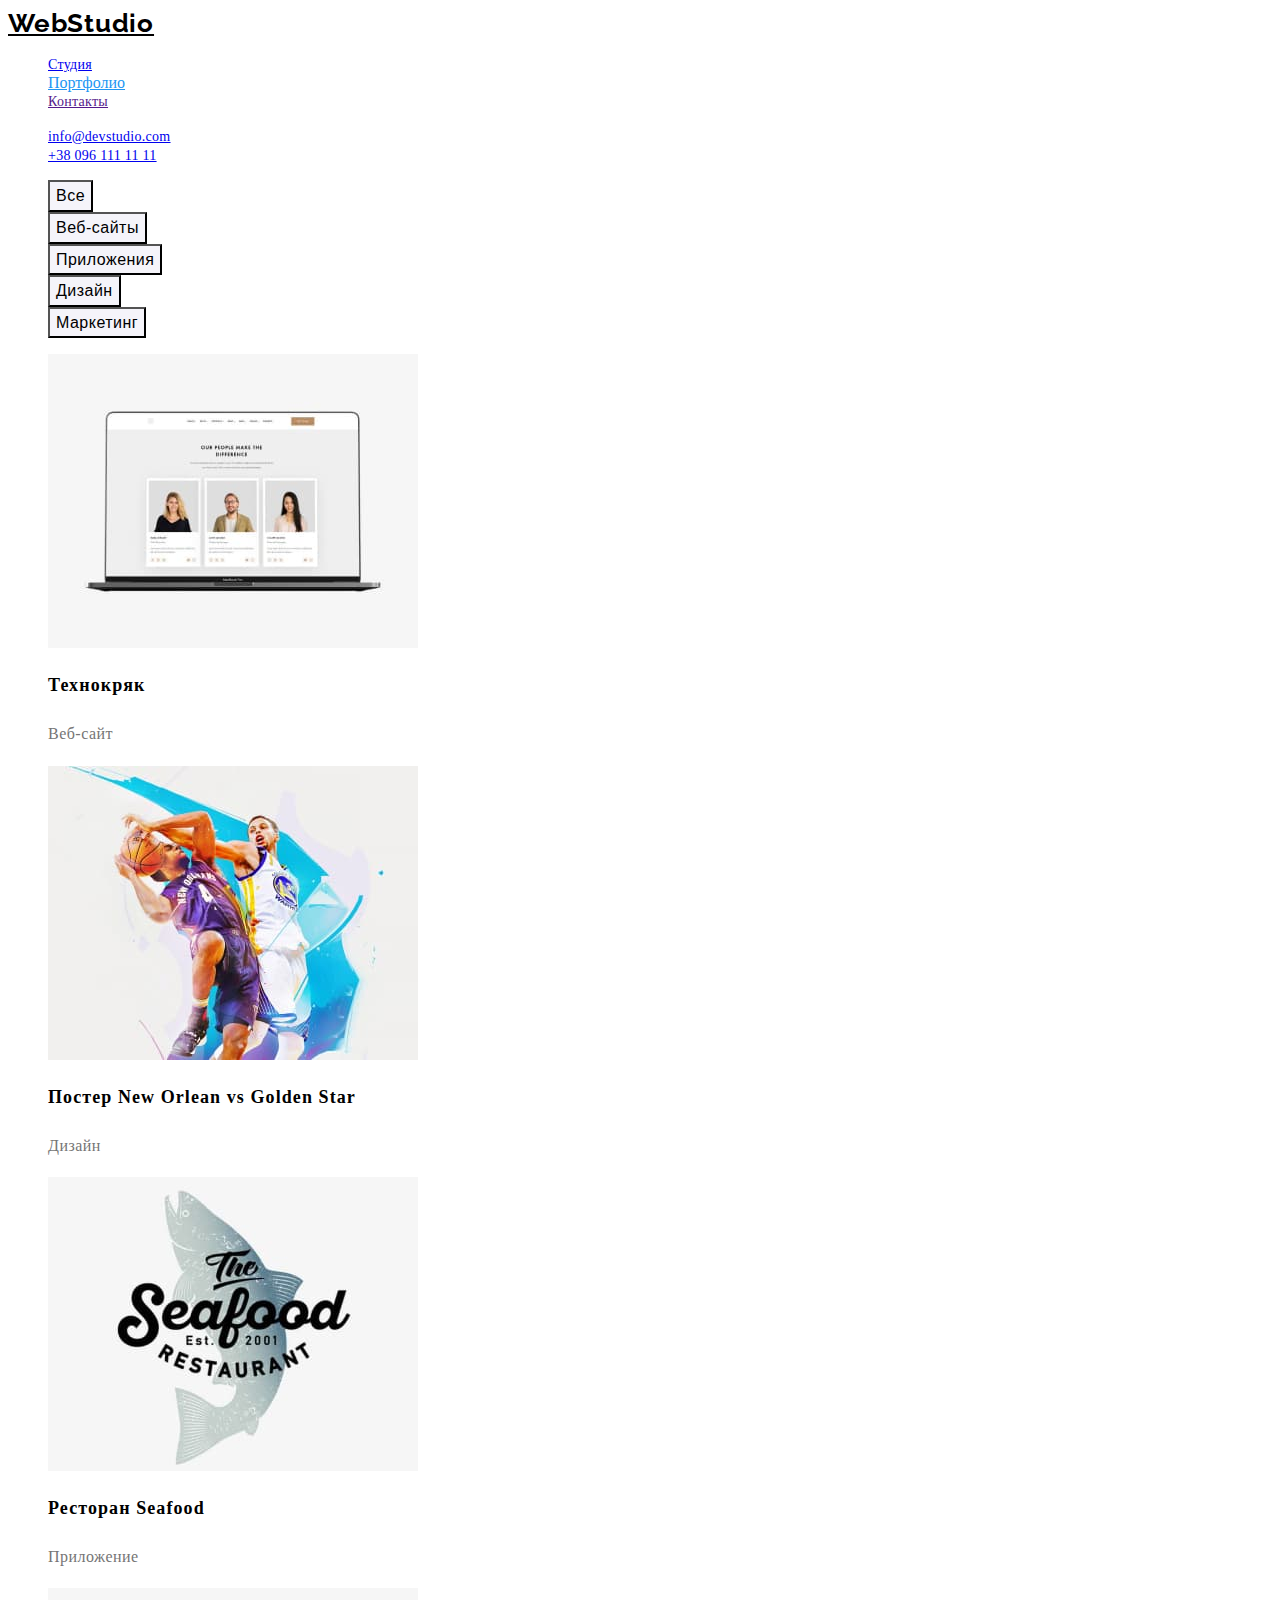
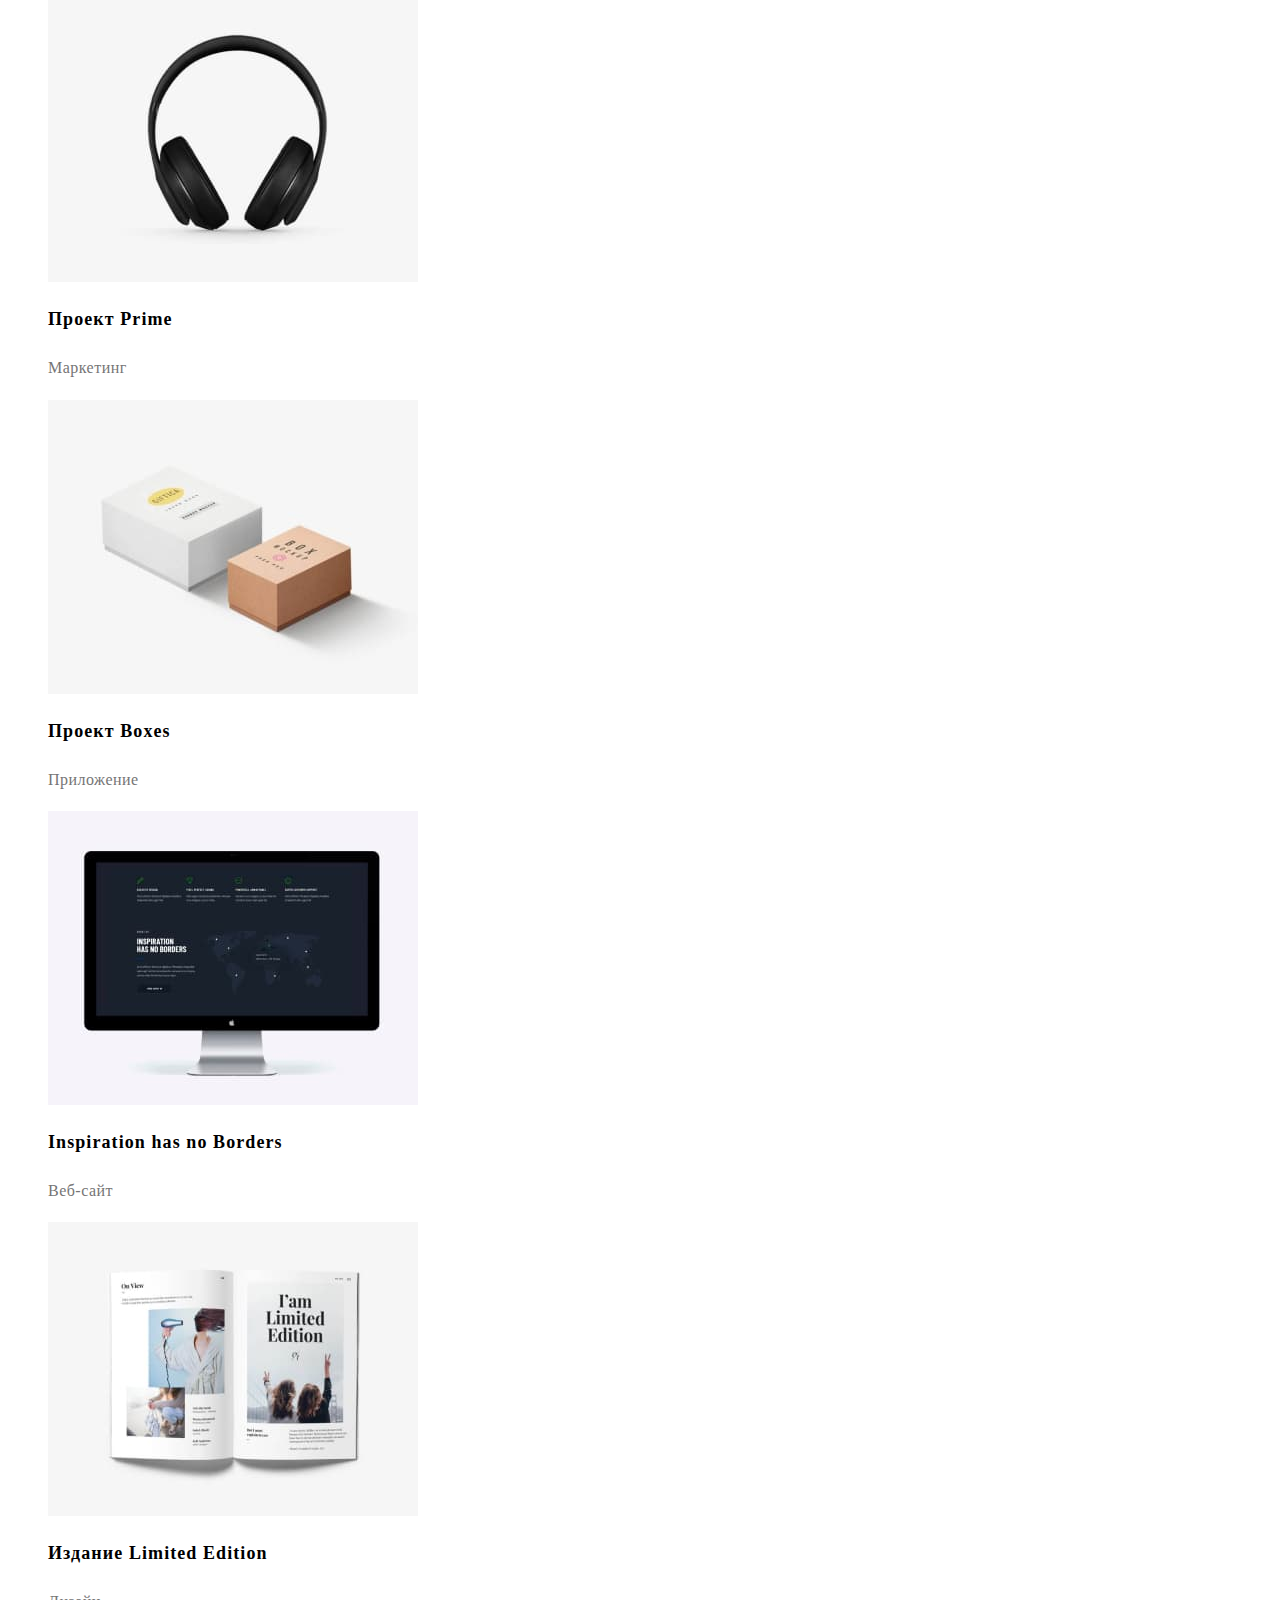
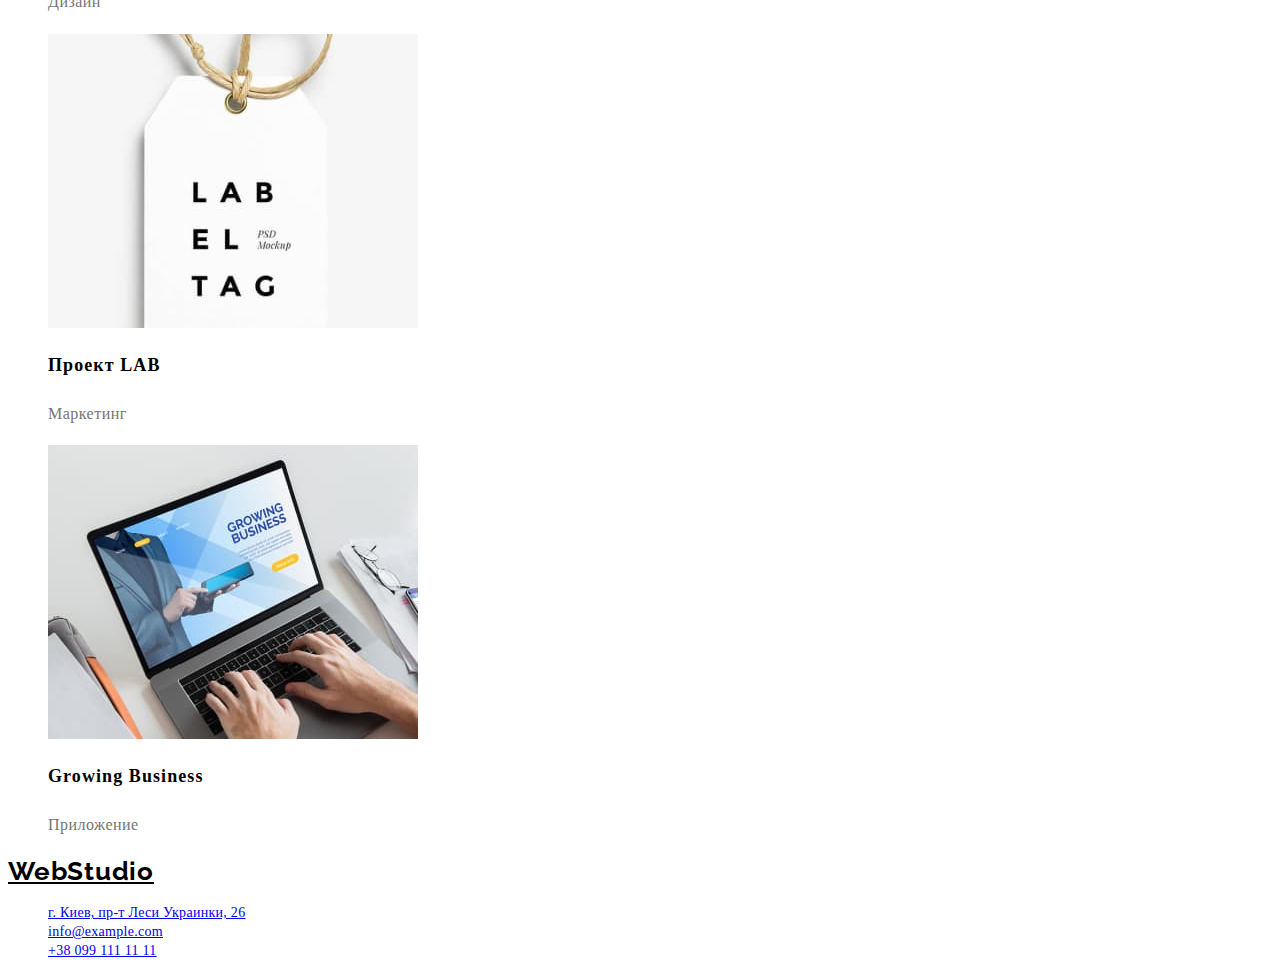
==== portfolio.html @ e6bc7055 "list-style: none" ====
<!DOCTYPE html>
<html lang="ru">
  <head>
    <meta charset="UTF-8" />
    <meta http-equiv="X-UA-Compatible" content="IE=edge" />
    <meta name="viewport" content="width=device-width, initial-scale=1.0" />
    <title>Портфолио</title>
    <link rel="stylesheet" href="./css/style.css" />
    <link rel="preconnect" href="https://fonts.gstatic.com" />
    <link
      href="https://fonts.googleapis.com/css2?family=Raleway:wght@700&family=Roboto:wght@400;500;700;900&display=swap"
      rel="stylesheet"
    />
  </head>

  <body class="body">
    <header>
      <nav>
        <a class="link-logo" href="./index.html">WebStudio</a>
        <ul class="nav list">
          <li>
            <a class="link" href="./index.html">Студия</a>
          </li>
          <li>
            <a class="link-portfolio" href="./portfolio.html">Портфолио</a>
          </li>
          <li>
            <a class="link" href="">Контакты</a>
          </li>
        </ul>
      </nav>
      <ul class="nav-adress list">
        <li>
          <a class="link" lang="en" href="mailto:info@devstudio.com"
            >info@devstudio.com</a
          >
        </li>
        <li>
          <a class="link" href="tel:+380961111111">+38 096 111 11 11</a>
        </li>
      </ul>
    </header>

    <main>
      <!--section portfolio-->
      <section>
        <h1 hidden>Портфолио</h1>
        <ul class="portfolio list">
          <li>
            <button type="button" class="button-portfolio">Все</button>
          </li>
          <li>
            <button type="button" class="button-portfolio">Веб-сайты</button>
          </li>
          <li>
            <button type="button" class="button-portfolio">Приложения</button>
          </li>
          <li>
            <button type="button" class="button-portfolio">Дизайн</button>
          </li>
          <li>
            <button type="button" class="button-portfolio">Маркетинг</button>
          </li>
        </ul>

        <ul class="portfolio-card list">
          <li class="portfolio-card">
            <img
              src="./img/portfolio/img01-laptopscreen.jpg"
              alt="монитор ноутбука"
              width="370"
              height="294"
            />
            <h2 class="card-title">Технокряк</h2>
            <p class="card-txt">Веб-сайт</p>
          </li>

          <li>
            <img
              src="./img/portfolio/img02-basketball.jpg"
              alt="постер с изображением баскетболистов"
              width="370"
              height="294"
            />
            <h2 class="card-title">Постер New Orlean vs Golden Star</h2>
            <p class="card-txt">Дизайн</p>
          </li>

          <li>
            <img
              src="./img/portfolio/img03-seafood.jpg"
              alt="ємблема ресторана морепродуктов"
              width="370"
              height="294"
            />
            <h2 class="card-title">Ресторан Seafood</h2>
            <p class="card-txt">Приложение</p>
          </li>

          <li>
            <img
              src="./img/portfolio/img04-earphone.jpg"
              alt="наушники"
              width="370"
              height="294"
            />
            <h2 class="card-title">Проект Prime</h2>
            <p class="card-txt">Маркетинг</p>
          </li>

          <li>
            <img
              src="./img/portfolio/img05-boxesjpg.jpg"
              alt="две коробочки"
              width="370"
              height="294"
            />
            <h2 class="card-title">Проект Boxes</h2>
            <p class="card-txt">Приложение</p>
          </li>
          <li>
            <img
              src="./img/portfolio/img06-screen.jpg"
              alt="монитор с изображением карты мира"
              width="370"
              height="294"
            />
            <h2 class="card-title">Inspiration has no Borders</h2>
            <p class="card-txt">Веб-сайт</p>
          </li>

          <li>
            <img
              src="./img/portfolio/img07-magazine.jpg"
              alt="разворот журнала"
              width="370"
              height="294"
            />
            <h2 class="card-title">Издание Limited Edition</h2>
            <p class="card-txt">Дизайн</p>
          </li>

          <li>
            <img
              src="./img/portfolio/img08-label.jpg"
              alt="эмблема проекта лаб"
              width="370"
              height="294"
            />
            <h2 class="card-title">Проект LAB</h2>
            <p class="card-txt">Маркетинг</p>
          </li>

          <li>
            <img
              src="./img/portfolio/img09-laptop.jpg"
              alt="набор на клавиатуре ноутбука"
              width="370"
              height="294"
            />
            <h2 class="card-title">Growing Business</h2>
            <p class="card-txt">Приложение</p>
          </li>
        </ul>
      </section>
    </main>

    <footer>
      <!--contact-->
      <a class="link-logo" href="./index.html">WebStudio</a>
      <address>
        <ul class="adress list">
          <li>
            <a
              class="link"
              href="https://goo.gl/maps/89j3s8H6bijFabhE7"
              target="blank"
              rel="noopener noreferer"
              >г. Киев, пр-т Леси Украинки, 26</a
            >
          </li>
          <li>
            <a class="link" href="mailto:info@example.com">info@example.com</a>
          </li>
          <li>
            <a class="link" href="tel:+380991111111">+38 099 111 11 11</a>
          </li>
        </ul>
      </address>
    </footer>
  </body>
</html>
---- css/style.css ----
/* color black */
#000000
 /* color white */
  #ffffff
/* color main txt */
#212121
/* color secondary txt */
#757575
/* color accent */
 #2196f3
/* background butoon */
#f5f4fa

/* footer mail, tel */
rgba(255, 255, 255, 0.6)

.body {
  font-family: "Roboto";
  color: #212121;
  background-color: #000000;
}
.list {
  list-style: none;
}
.link-logo {
  font-family: Raleway;
  color: #000000;
  font-family: Raleway;
  font-size: 26px;
  font-style: normal;
  font-weight: 700;
  line-height: 1.2;
  letter-spacing: 0.03em;
  text-align: left;
}
.link {
  font-size: 14px;
  font-style: normal;
  font-weight: 500;
  line-height: 1.2;
  letter-spacing: 0.02em;
  text-align: left;
}
.link-studio,
.link-portfolio,
.link:hover,
.link:focus {
  color: #2196f3;
}
.button-portfolio {
  font-size: 16px;
  font-style: normal;
  font-weight: 500;
  line-height: 1.6;
  letter-spacing: 0.03em;
  text-align: center;
  background-color: #f5f4fa;
}
.button-portfolio-active {
  font-size: 16px;
  font-style: normal;
  font-weight: 500;
  line-height: 1.6;
  letter-spacing: 0.03em;
  text-align: center;
  columns: #ffffff;
  background-color: #2196f3;
}

.card-title {
  font-size: 18px;
  font-style: normal;
  font-weight: 700;
  line-height: 2;
  letter-spacing: 0.06em;
  text-align: left;
}
.card-txt {
  font-size: 16px;
  font-style: normal;
  font-weight: 400;
  line-height: 1.9;
  letter-spacing: 0.03em;
  text-align: left;
  color: #757575;
}
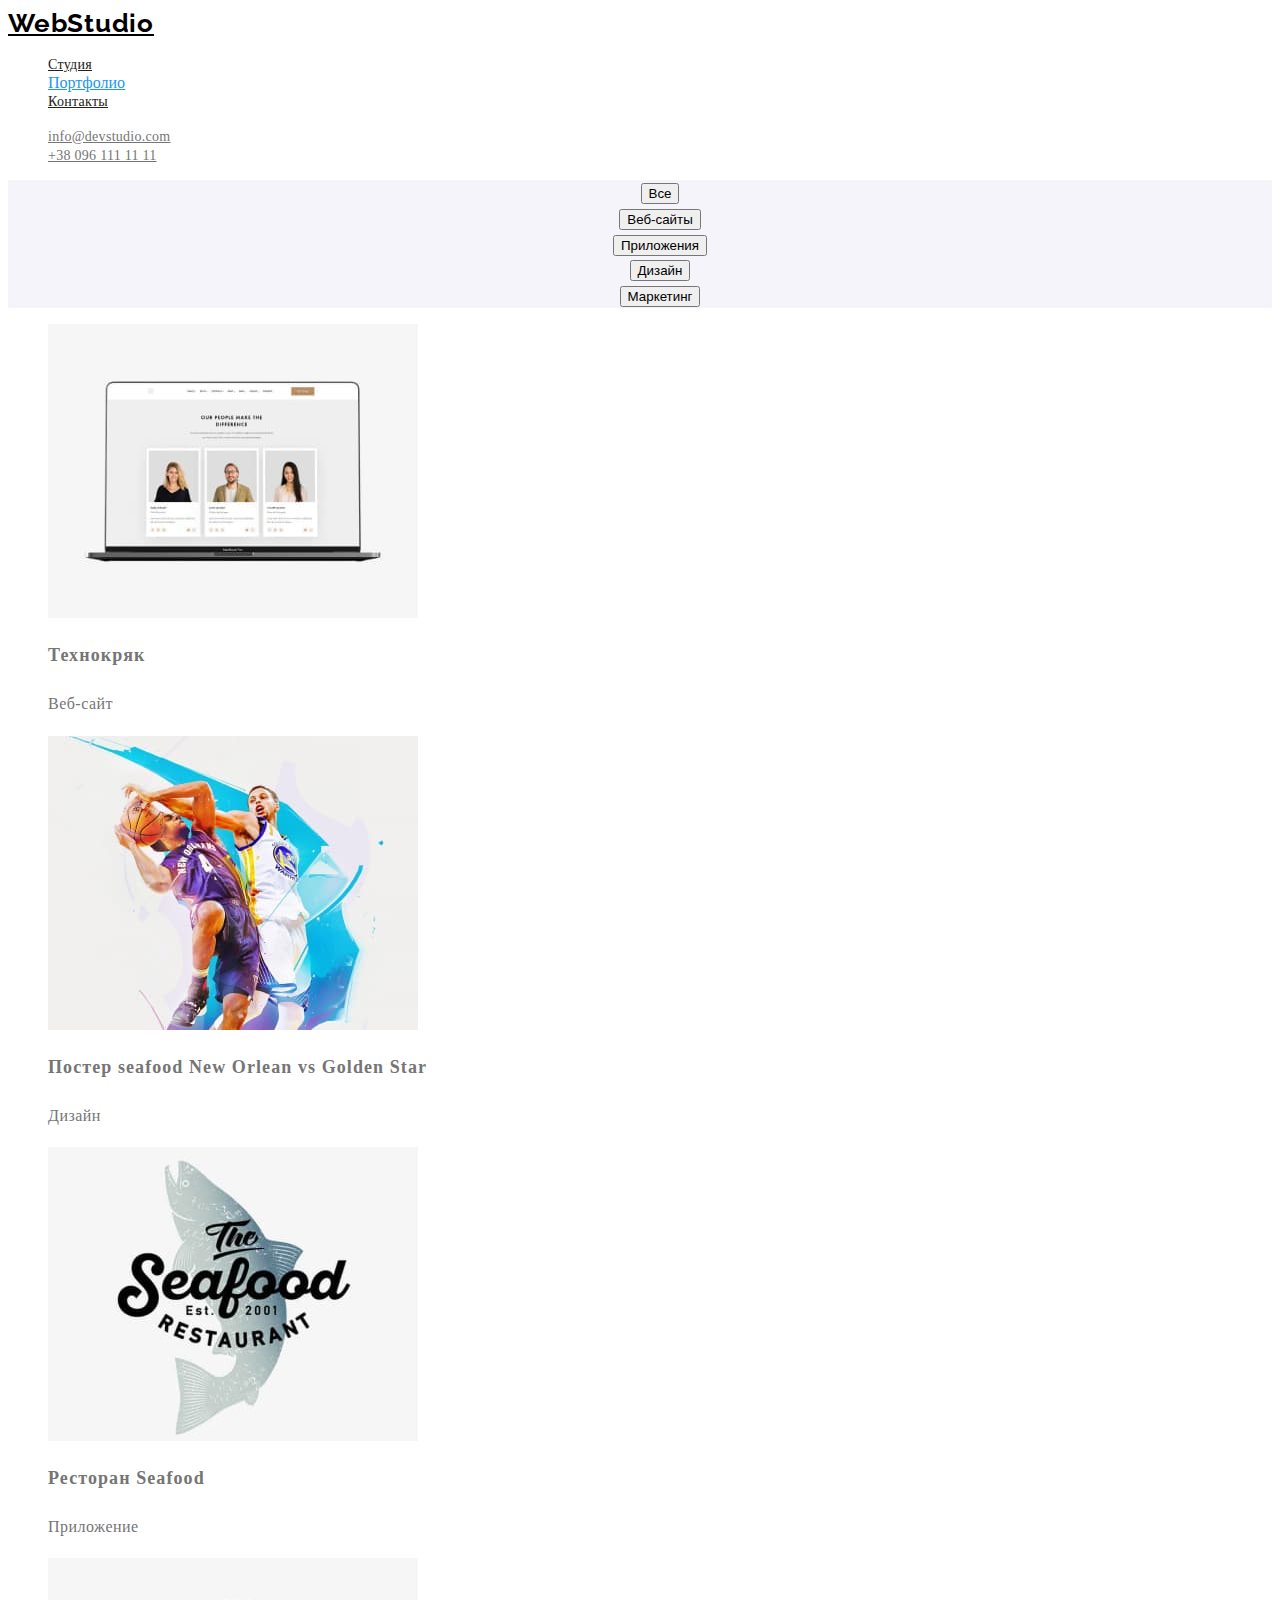
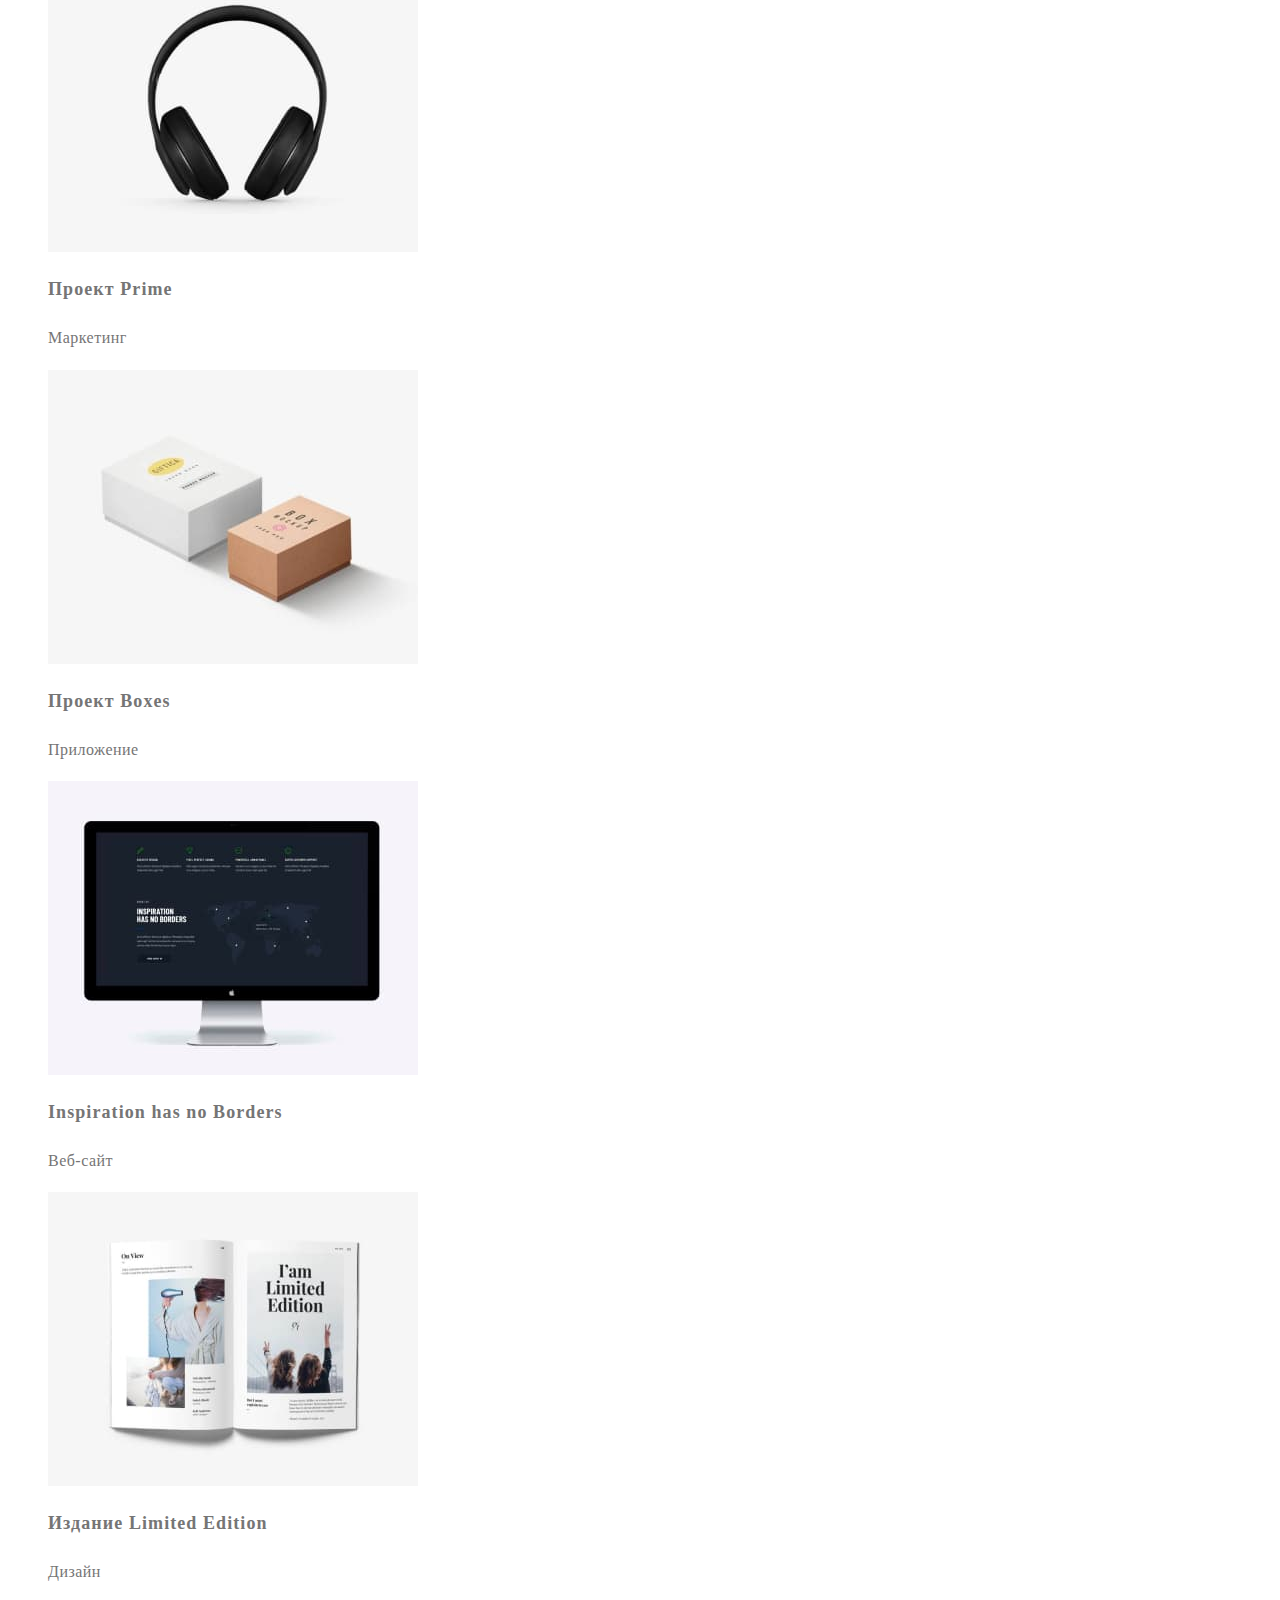
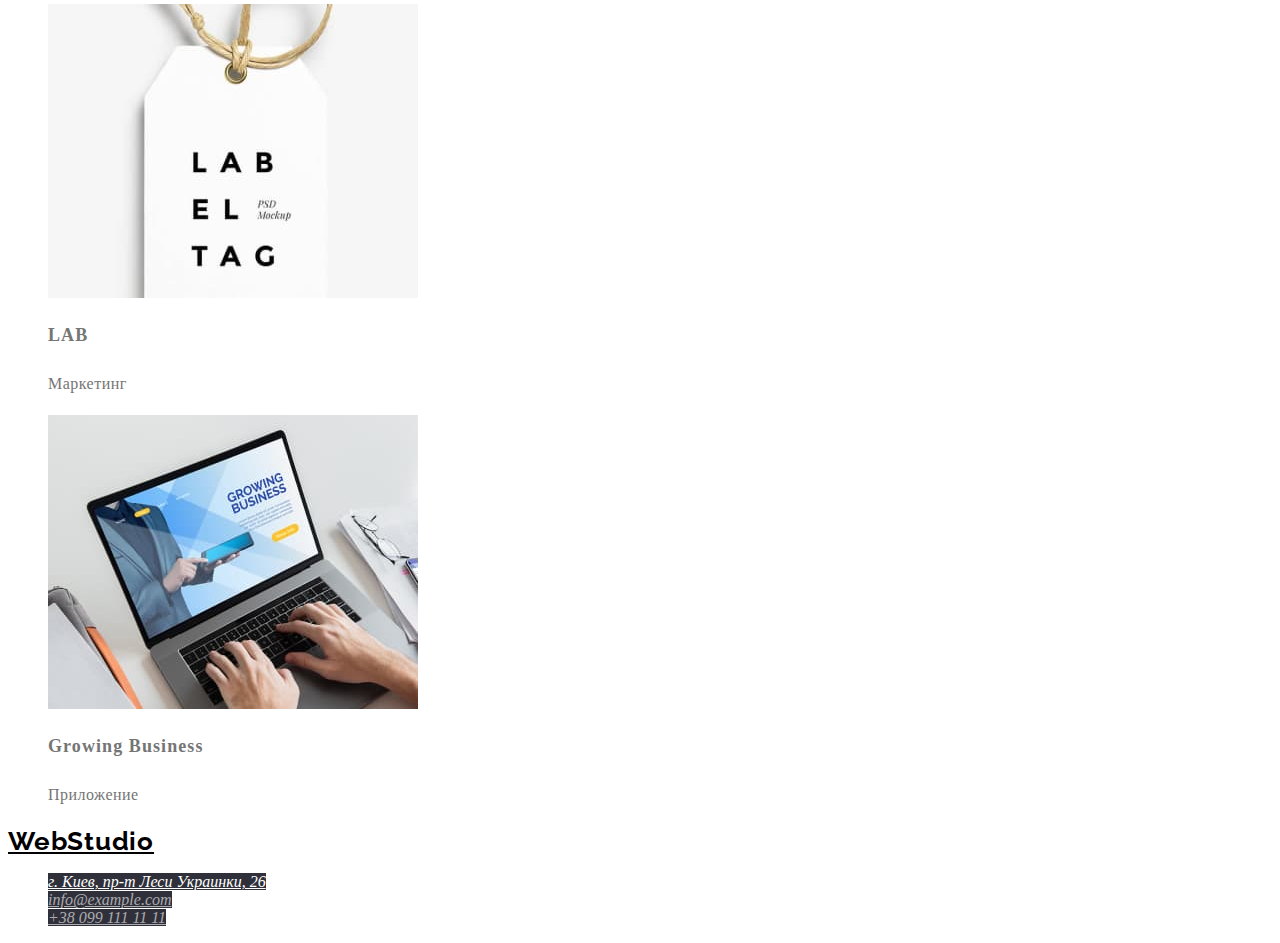
==== commit f3d1d8be: "var-color" ====
--- a/portfolio.html
+++ b/portfolio.html
@@ -17,7 +17,7 @@
     <header>
       <nav>
         <a class="link-logo" href="./index.html">WebStudio</a>
-        <ul class="nav list">
+        <ul class="nav">
           <li>
             <a class="link" href="./index.html">Студия</a>
           </li>
@@ -29,7 +29,7 @@
           </li>
         </ul>
       </nav>
-      <ul class="nav-adress list">
+      <ul class="nav-adress">
         <li>
           <a class="link" lang="en" href="mailto:info@devstudio.com"
             >info@devstudio.com</a
@@ -45,21 +45,21 @@
       <!--section portfolio-->
       <section>
         <h1 hidden>Портфолио</h1>
-        <ul class="portfolio list">
+        <ul class="portfolio-button">
           <li>
-            <button type="button" class="button-portfolio">Все</button>
+            <button type="button">Все</button>
           </li>
           <li>
-            <button type="button" class="button-portfolio">Веб-сайты</button>
+            <button type="button">Веб-сайты</button>
           </li>
           <li>
-            <button type="button" class="button-portfolio">Приложения</button>
+            <button type="button">Приложения</button>
           </li>
           <li>
-            <button type="button" class="button-portfolio">Дизайн</button>
+            <button type="button">Дизайн</button>
           </li>
           <li>
-            <button type="button" class="button-portfolio">Маркетинг</button>
+            <button type="button">Маркетинг</button>
           </li>
         </ul>
 
@@ -82,7 +82,9 @@
               width="370"
               height="294"
             />
-            <h2 class="card-title">Постер New Orlean vs Golden Star</h2>
+            <h2 class="card-title">
+              Постер <span lang="en"> seafood New Orlean vs Golden Star</span>
+            </h2>
             <p class="card-txt">Дизайн</p>
           </li>
 
@@ -93,7 +95,7 @@
               width="370"
               height="294"
             />
-            <h2 class="card-title">Ресторан Seafood</h2>
+            <h2 class="card-title">Ресторан <span lang="en">Seafood</span></h2>
             <p class="card-txt">Приложение</p>
           </li>
 
@@ -104,7 +106,7 @@
               width="370"
               height="294"
             />
-            <h2 class="card-title">Проект Prime</h2>
+            <h2 class="card-title">Проект <span lang="en">Prime</span></h2>
             <p class="card-txt">Маркетинг</p>
           </li>
 
@@ -115,7 +117,7 @@
               width="370"
               height="294"
             />
-            <h2 class="card-title">Проект Boxes</h2>
+            <h2 class="card-title">Проект <span lang="en">Boxes</span></h2>
             <p class="card-txt">Приложение</p>
           </li>
           <li>
@@ -125,7 +127,9 @@
               width="370"
               height="294"
             />
-            <h2 class="card-title">Inspiration has no Borders</h2>
+            <h2 class="card-title">
+              <span lang="en">Inspiration has no Borders</span>
+            </h2>
             <p class="card-txt">Веб-сайт</p>
           </li>
 
@@ -136,7 +140,9 @@
               width="370"
               height="294"
             />
-            <h2 class="card-title">Издание Limited Edition</h2>
+            <h2 class="card-title">
+              Издание <span lang="en">Limited Edition</span>
+            </h2>
             <p class="card-txt">Дизайн</p>
           </li>
 
@@ -147,7 +153,7 @@
               width="370"
               height="294"
             />
-            <h2 class="card-title">Проект LAB</h2>
+            <h2 class="card-title"><span lang="en">LAB</span></h2>
             <p class="card-txt">Маркетинг</p>
           </li>
 
@@ -158,7 +164,7 @@
               width="370"
               height="294"
             />
-            <h2 class="card-title">Growing Business</h2>
+            <h2 class="card-title"><span lang="en">Growing Business</span></h2>
             <p class="card-txt">Приложение</p>
           </li>
         </ul>
@@ -169,21 +175,16 @@
       <!--contact-->
       <a class="link-logo" href="./index.html">WebStudio</a>
       <address>
-        <ul class="adress list">
+        <ul class="adress">
           <li>
-            <a
-              class="link"
-              href="https://goo.gl/maps/89j3s8H6bijFabhE7"
-              target="blank"
-              rel="noopener noreferer"
-              >г. Киев, пр-т Леси Украинки, 26</a
-            >
+            <a class="map" href="https://goo.gl/maps/kWYsMnAb214LJ1XZ8" target="blank" rel="noopener noreferer">г. Киев,
+              пр-т Леси Украинки, 26</a>
           </li>
           <li>
-            <a class="link" href="mailto:info@example.com">info@example.com</a>
+            <a class="contact" href="mailto:info@example.com">info@example.com</a>
           </li>
           <li>
-            <a class="link" href="tel:+380991111111">+38 099 111 11 11</a>
+            <a class="contact" href="tel:+380991111111">+38 099 111 11 11</a>
           </li>
         </ul>
       </address>
--- a/css/style.css
+++ b/css/style.css
@@ -1,25 +1,21 @@
-/* color black */
-#000000
- /* color white */
-  #ffffff
-/* color main txt */
-#212121
-/* color secondary txt */
-#757575
-/* color accent */
- #2196f3
-/* background butoon */
-#f5f4fa
-
-/* footer mail, tel */
-rgba(255, 255, 255, 0.6)
+:root {
+  --main-font: "Roboto", sans-serif;
+  --secondary-font: "Raleway", sans-serif;
+  --color-title: #212121;
+  --color-txt: #757575;
+  --color-accent: #2196f3;
+  --color-black: #000000;
+  --background-hero-footer: #2f303a;
+  --background-butoon: #f5f4fa;
+}
 
 .body {
-  font-family: "Roboto";
-  color: #212121;
-  background-color: #000000;
+  font-family: ;
+  color: #757575;
 }
-.list {
+
+/* nav */
+ul {
   list-style: none;
 }
 .link-logo {
@@ -40,6 +36,13 @@
   line-height: 1.2;
   letter-spacing: 0.02em;
   text-align: left;
+  color: tomato;
+}
+.nav .link {
+  color: #212121;
+}
+.nav-adress .link {
+  color: #757575;
 }
 .link-studio,
 .link-portfolio,
@@ -47,7 +50,32 @@
 .link:focus {
   color: #2196f3;
 }
-.button-portfolio {
+/* hero */
+.hero {
+  background: #2f303a;
+  text-align: center;
+}
+.hero-title {
+  font-size: 44px;
+  font-style: normal;
+  font-weight: 900;
+  line-height: 1.4;
+  letter-spacing: 0.06em;
+  text-transform: uppercase;
+  color: #ffffff;
+}
+.hero-button {
+  font-size: 16px;
+  font-style: normal;
+  font-weight: 700;
+  line-height: 1.9;
+  letter-spacing: 0.06em;
+  color: #ffffff;
+  background: #2196f3;
+}
+
+/* portfolio */
+.portfolio-button {
   font-size: 16px;
   font-style: normal;
   font-weight: 500;
@@ -56,7 +84,7 @@
   text-align: center;
   background-color: #f5f4fa;
 }
-.button-portfolio-active {
+.portfolio-button-active {
   font-size: 16px;
   font-style: normal;
   font-weight: 500;
@@ -84,3 +112,19 @@
   text-align: left;
   color: #757575;
 }
+/* footer */
+
+/* map*/
+.map {
+  color: #ffffff;
+  background: #2f303a;
+}
+/* footer mail, tel */
+.contact {
+  color: rgba(255, 255, 255, 0.6);
+  background: #2f303a;
+}
+.contact:hover,
+.contact:focus {
+  color: #ffffff;
+}
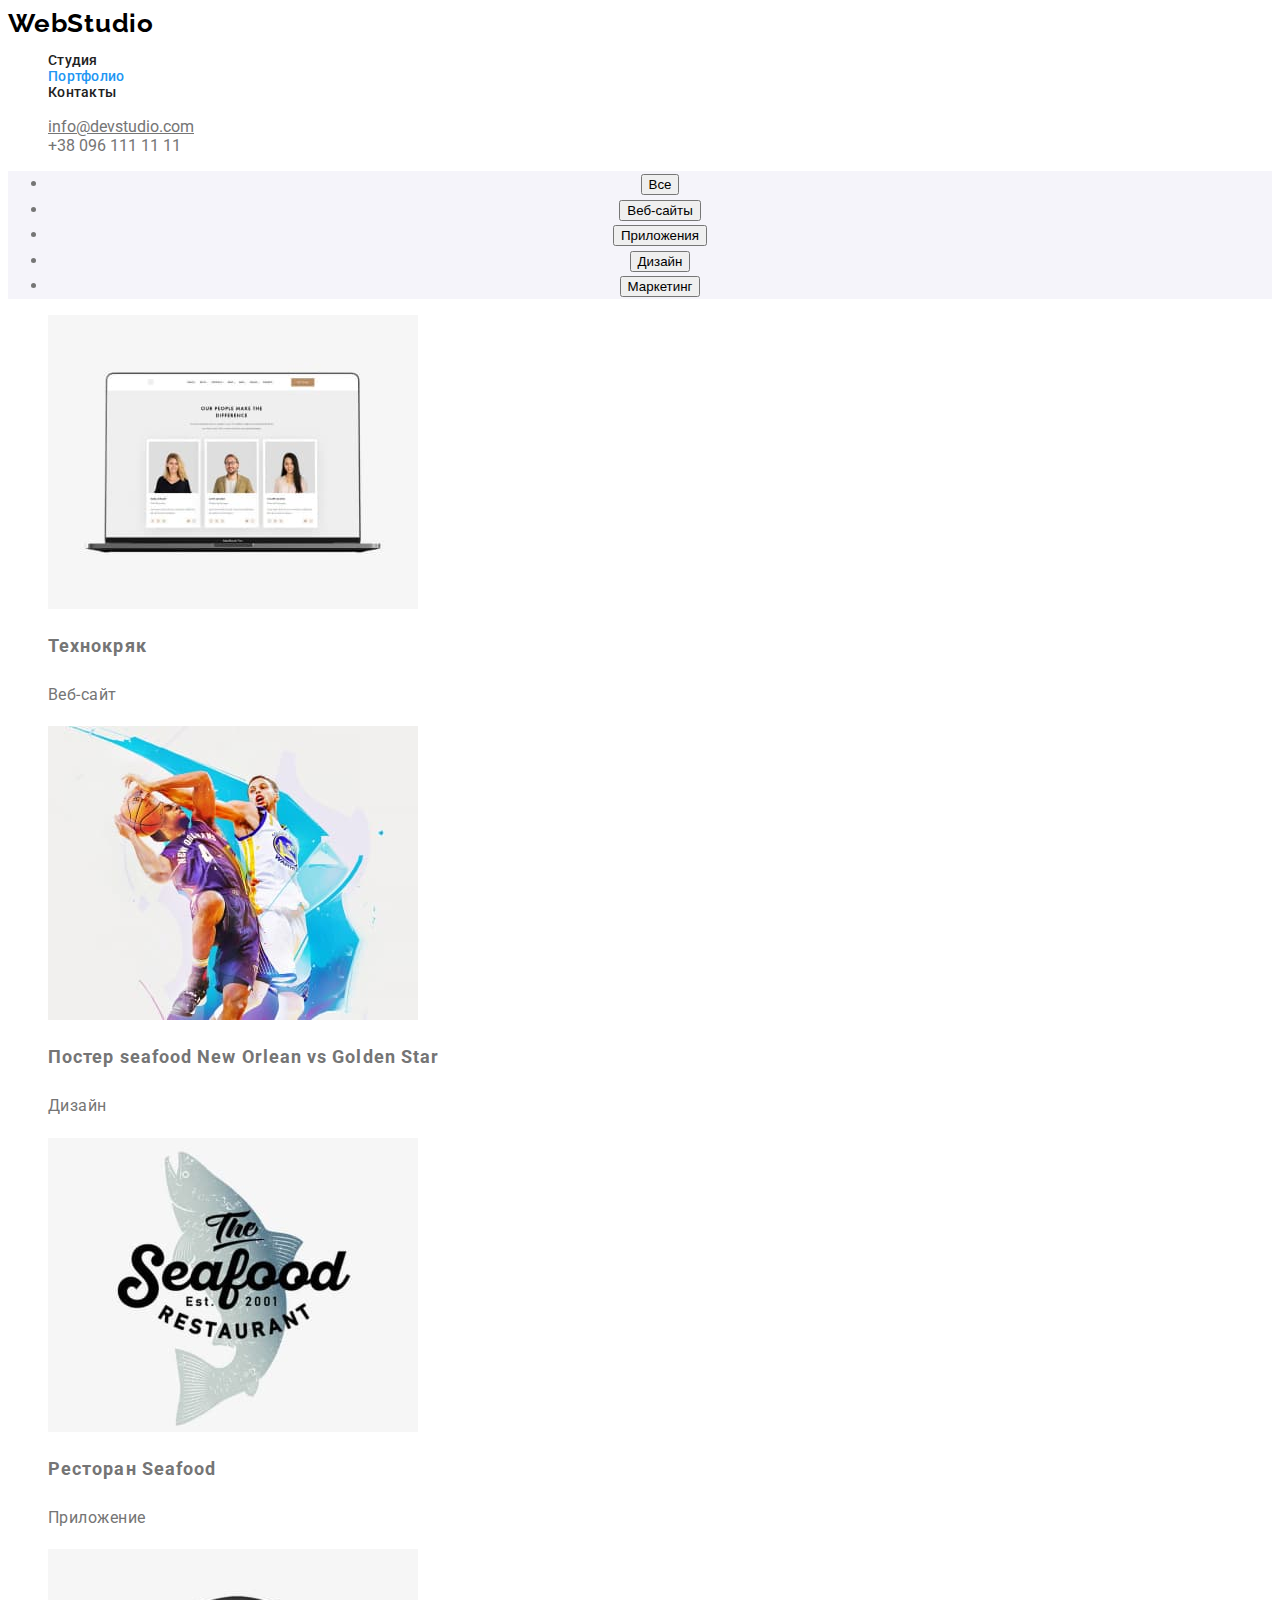
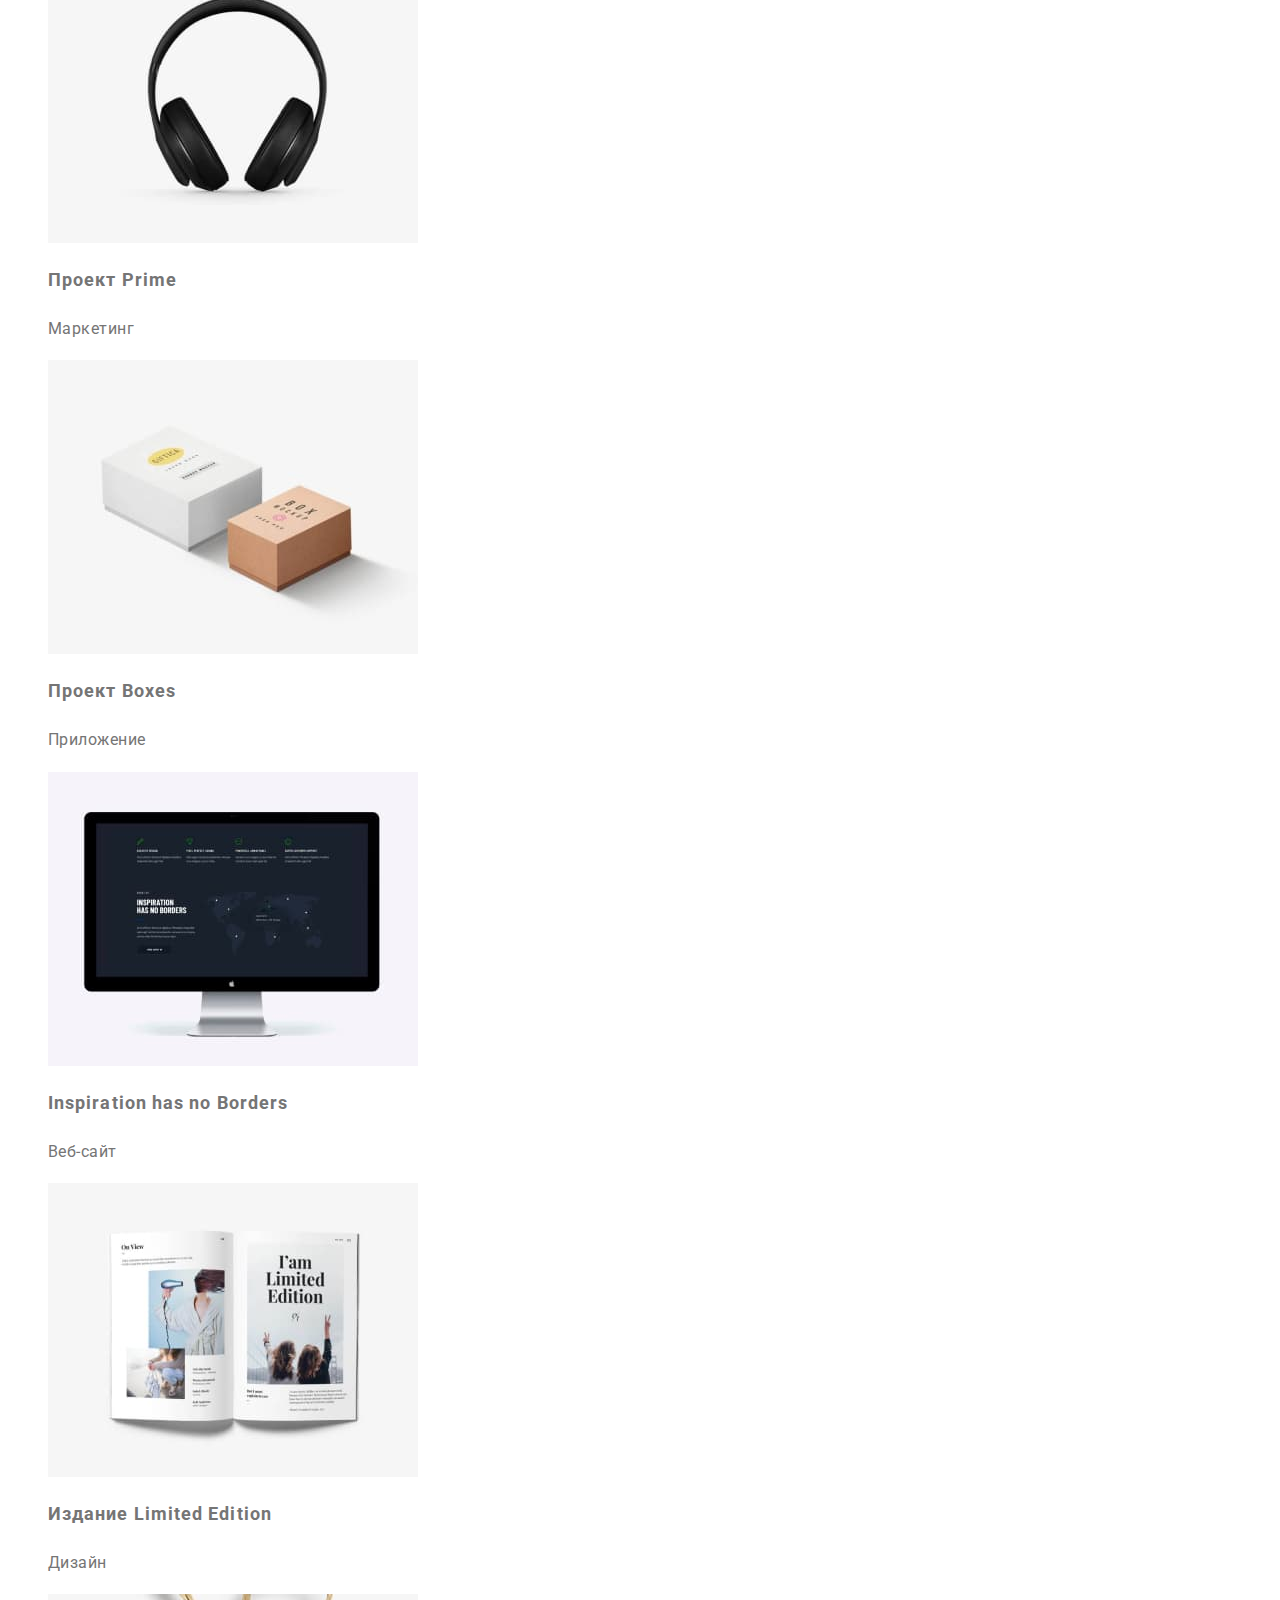
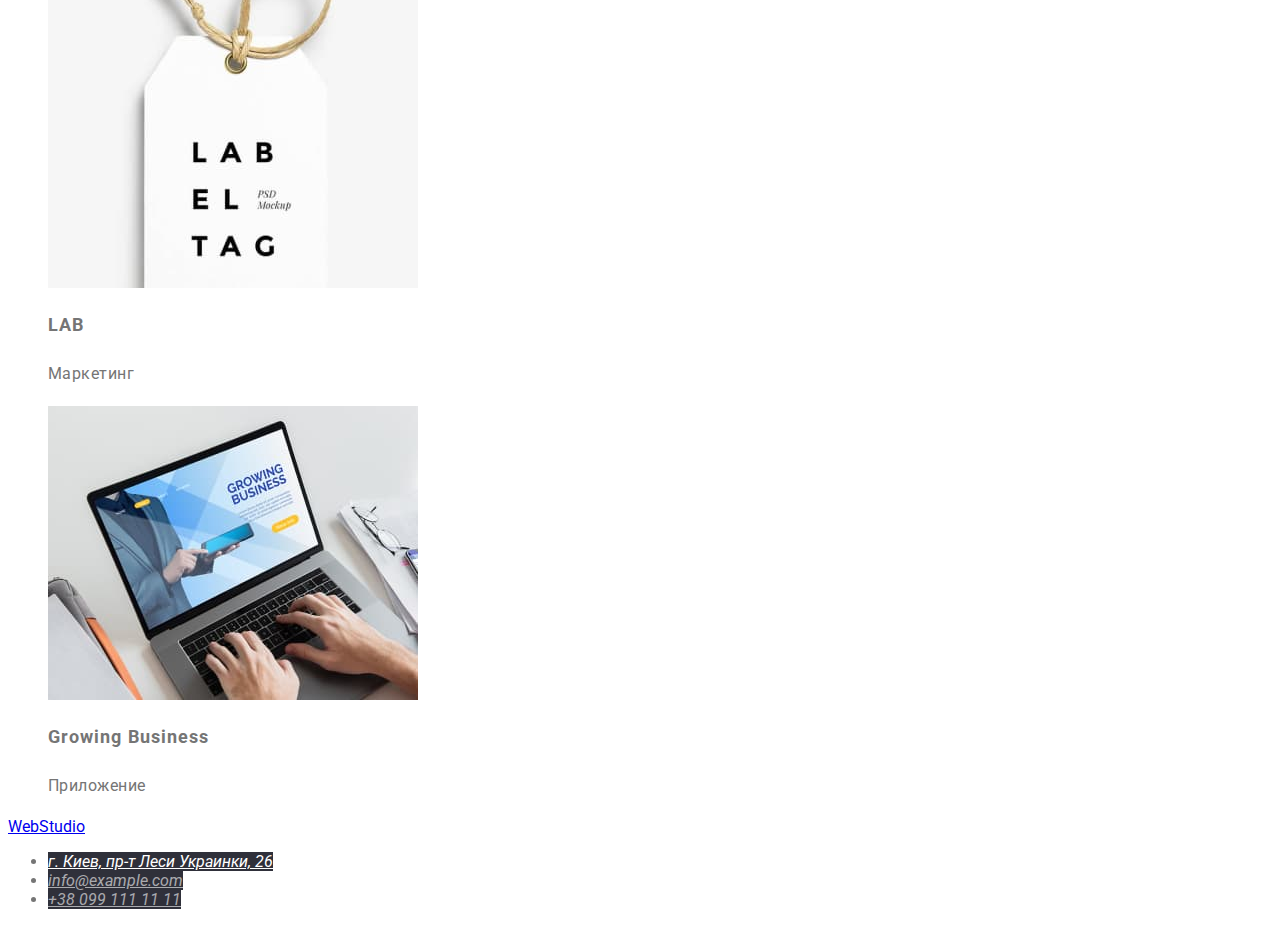
==== commit 3acd8b9a: "var color & header" ====
--- a/portfolio.html
+++ b/portfolio.html
@@ -14,29 +14,33 @@
   </head>
 
   <body class="body">
-    <header>
-      <nav>
-        <a class="link-logo" href="./index.html">WebStudio</a>
-        <ul class="nav">
-          <li>
-            <a class="link" href="./index.html">Студия</a>
-          </li>
-          <li>
-            <a class="link-portfolio" href="./portfolio.html">Портфолио</a>
-          </li>
-          <li>
-            <a class="link" href="">Контакты</a>
+    <header class="header">
+      <nav class="nav">
+        <a class="logo link" href="./index.html">WebStudio</a>
+        <ul class="menu list">
+          <li>
+            <a class="menu-list link" href="./index.html">Студия</a>
+          </li>
+          <li>
+            <a class="menu-list-portfolio link" href="./portfolio.html"
+              >Портфолио</a
+            >
+          </li>
+          <li>
+            <a class="menu-list link" href="">Контакты</a>
           </li>
         </ul>
       </nav>
-      <ul class="nav-adress">
+      <ul class="nav-adress list">
         <li>
-          <a class="link" lang="en" href="mailto:info@devstudio.com"
+          <a class="menu-contact" lang="en" href="mailto:info@devstudio.com"
             >info@devstudio.com</a
           >
         </li>
         <li>
-          <a class="link" href="tel:+380961111111">+38 096 111 11 11</a>
+          <a class="menu-contact link" href="tel:+380961111111"
+            >+38 096 111 11 11</a
+          >
         </li>
       </ul>
     </header>
@@ -177,11 +181,18 @@
       <address>
         <ul class="adress">
           <li>
-            <a class="map" href="https://goo.gl/maps/kWYsMnAb214LJ1XZ8" target="blank" rel="noopener noreferer">г. Киев,
-              пр-т Леси Украинки, 26</a>
-          </li>
-          <li>
-            <a class="contact" href="mailto:info@example.com">info@example.com</a>
+            <a
+              class="map"
+              href="https://goo.gl/maps/kWYsMnAb214LJ1XZ8"
+              target="blank"
+              rel="noopener noreferer"
+              >г. Киев, пр-т Леси Украинки, 26</a
+            >
+          </li>
+          <li>
+            <a class="contact" href="mailto:info@example.com"
+              >info@example.com</a
+            >
           </li>
           <li>
             <a class="contact" href="tel:+380991111111">+38 099 111 11 11</a>
--- a/css/style.css
+++ b/css/style.css
@@ -4,23 +4,30 @@
   --color-title: #212121;
   --color-txt: #757575;
   --color-accent: #2196f3;
+  --color-menu: #212121;
+  --color-menu-contakt: #757575;
   --color-black: #000000;
   --background-hero-footer: #2f303a;
-  --background-butoon: #f5f4fa;
+  --bgr-butoonportfolio: #f5f4fa;
+  --stroke-card-portfolio: #EEEEEE;
 }
 
-.body {
-  font-family: ;
-  color: #757575;
+body {
+  font-family: var(--main-font);
+  font-style: normal;
+  color: var(--color-txt);
+  
 }
 
-/* nav */
-ul {
+.list {
   list-style: none;
 }
-.link-logo {
-  font-family: Raleway;
-  color: #000000;
+.link {
+  text-decoration: none;
+}
+
+/* ==== navigation ==== */
+.logo {
   font-family: Raleway;
   font-size: 26px;
   font-style: normal;
@@ -28,36 +35,37 @@
   line-height: 1.2;
   letter-spacing: 0.03em;
   text-align: left;
+  color: #000000;
 }
-.link {
-  font-size: 14px;
-  font-style: normal;
-  font-weight: 500;
-  line-height: 1.2;
-  letter-spacing: 0.02em;
-  text-align: left;
-  color: tomato;
+.nav {
+   font-size: 14px;
+   font-weight: 500;
+   line-height: 1.14;
+   letter-spacing: 0.02em;
+   text-align: left;
 }
-.nav .link {
-  color: #212121;
+.menu-list {
+  color: var(--color-menu);
 }
-.nav-adress .link {
-  color: #757575;
+.menu-contact {
+  color: var(--color-menu-contakt)
 }
-.link-studio,
-.link-portfolio,
-.link:hover,
-.link:focus {
-  color: #2196f3;
+
+.menu-list-studio,
+.menu-list-portfolio,
+.menu-list:hover,
+.menu-list:focus,
+.menu-contact:hover,
+.menu-contact:focus {
+  color:var(--color-accent);
 }
-/* hero */
+/* ===== hero ===== */
 .hero {
   background: #2f303a;
   text-align: center;
 }
 .hero-title {
   font-size: 44px;
-  font-style: normal;
   font-weight: 900;
   line-height: 1.4;
   letter-spacing: 0.06em;
@@ -128,3 +136,4 @@
 .contact:focus {
   color: #ffffff;
 }
+x
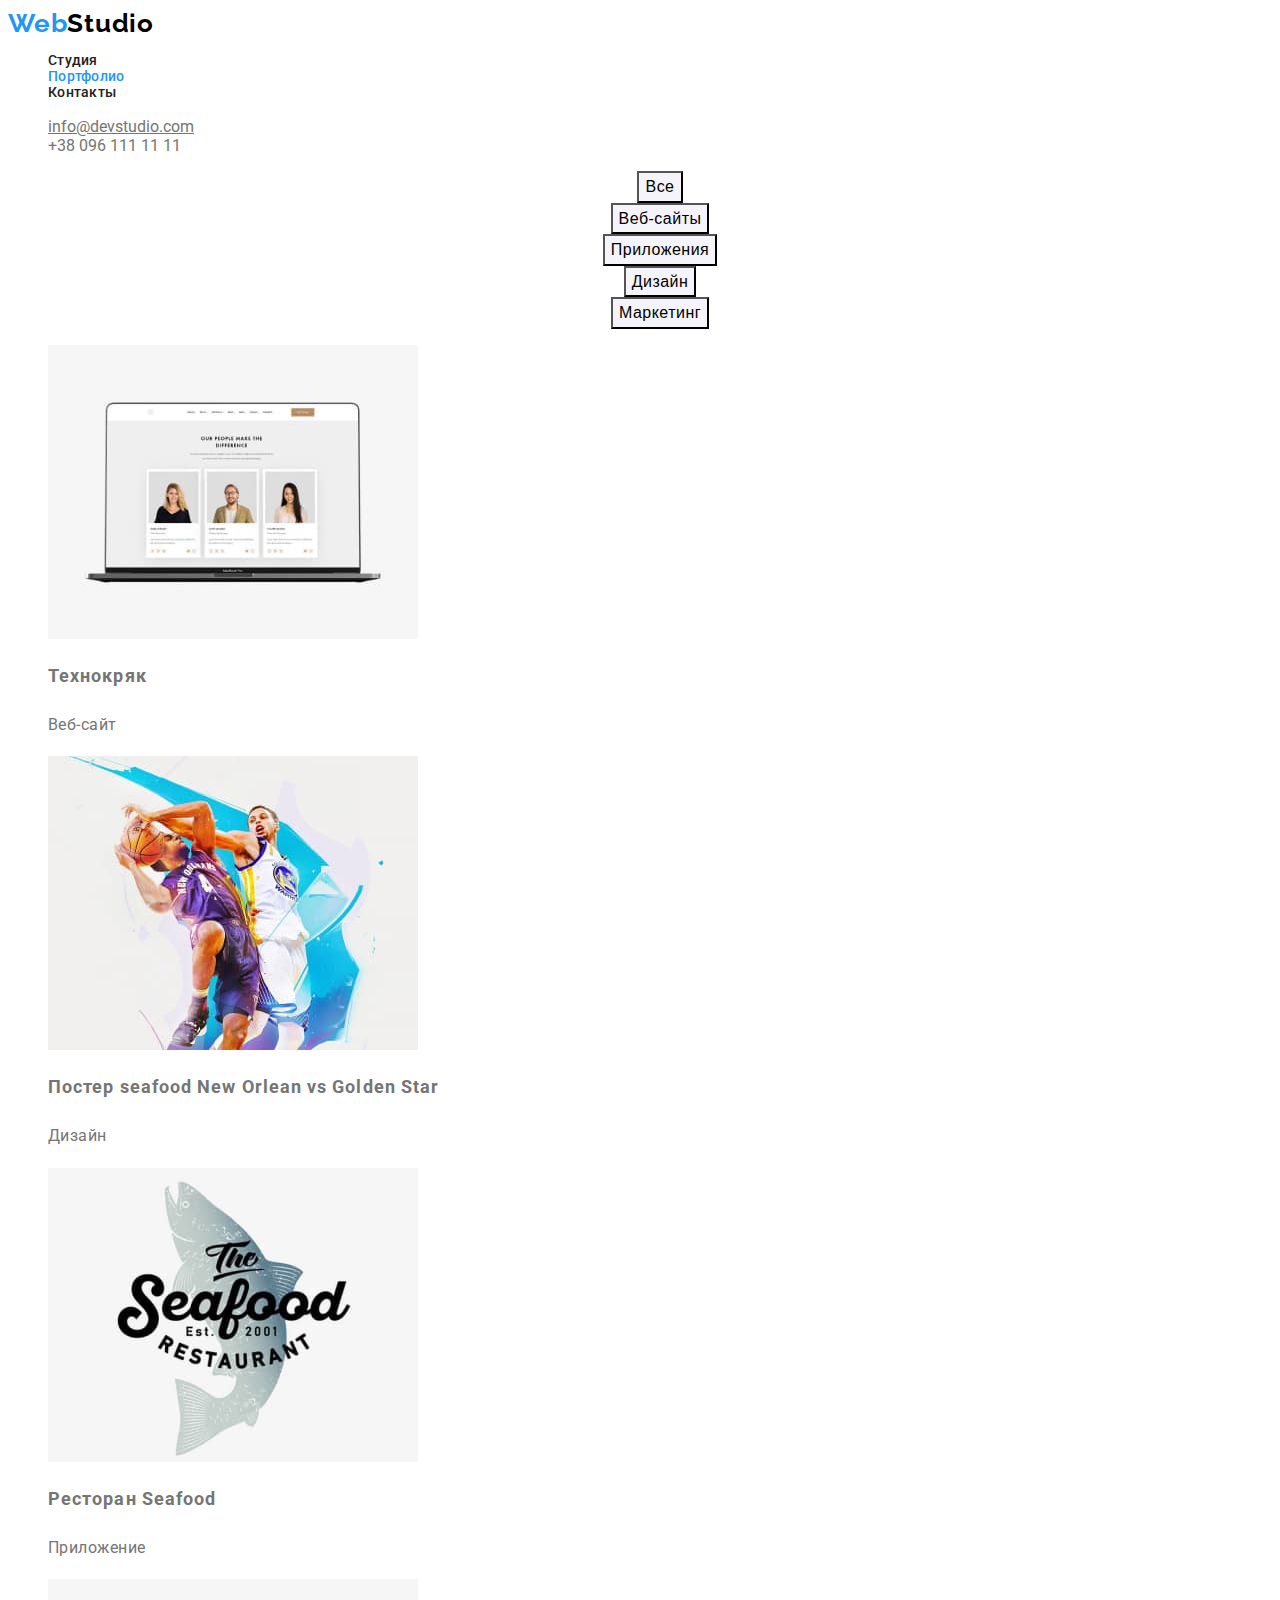
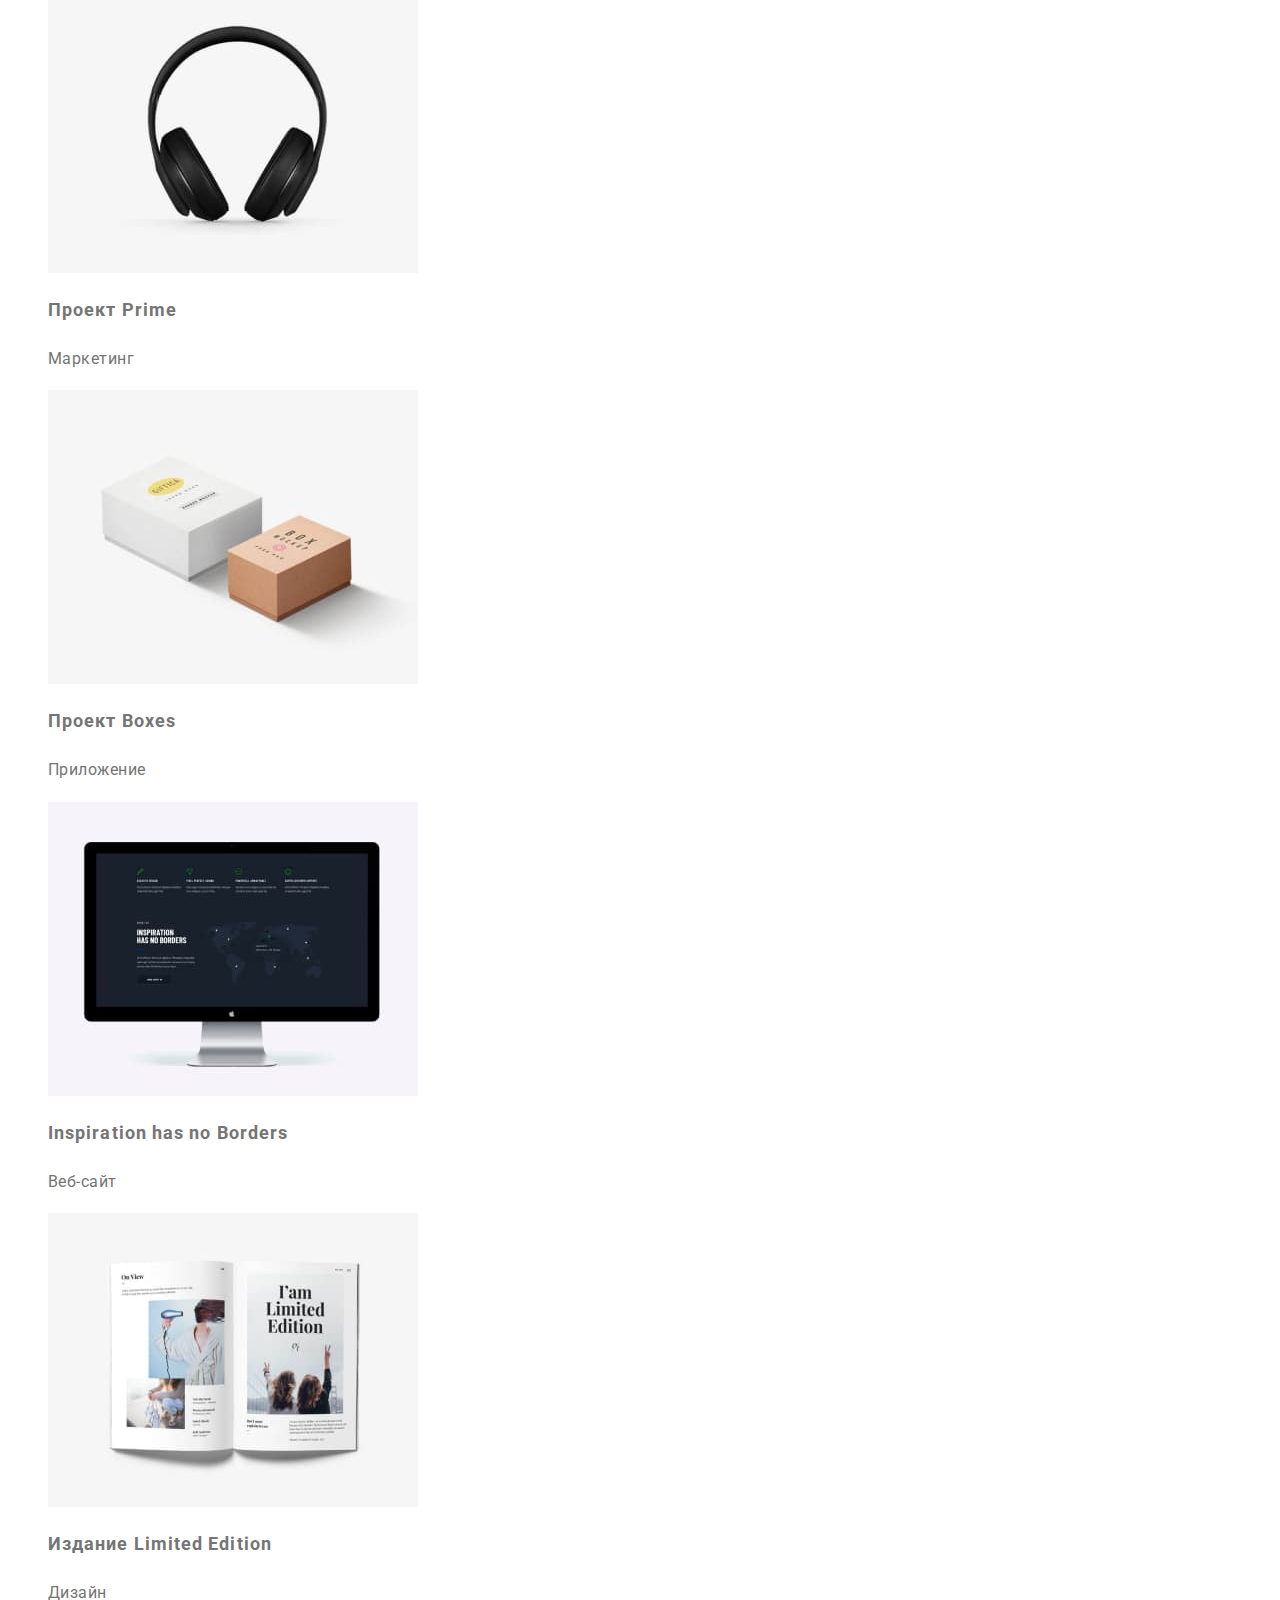
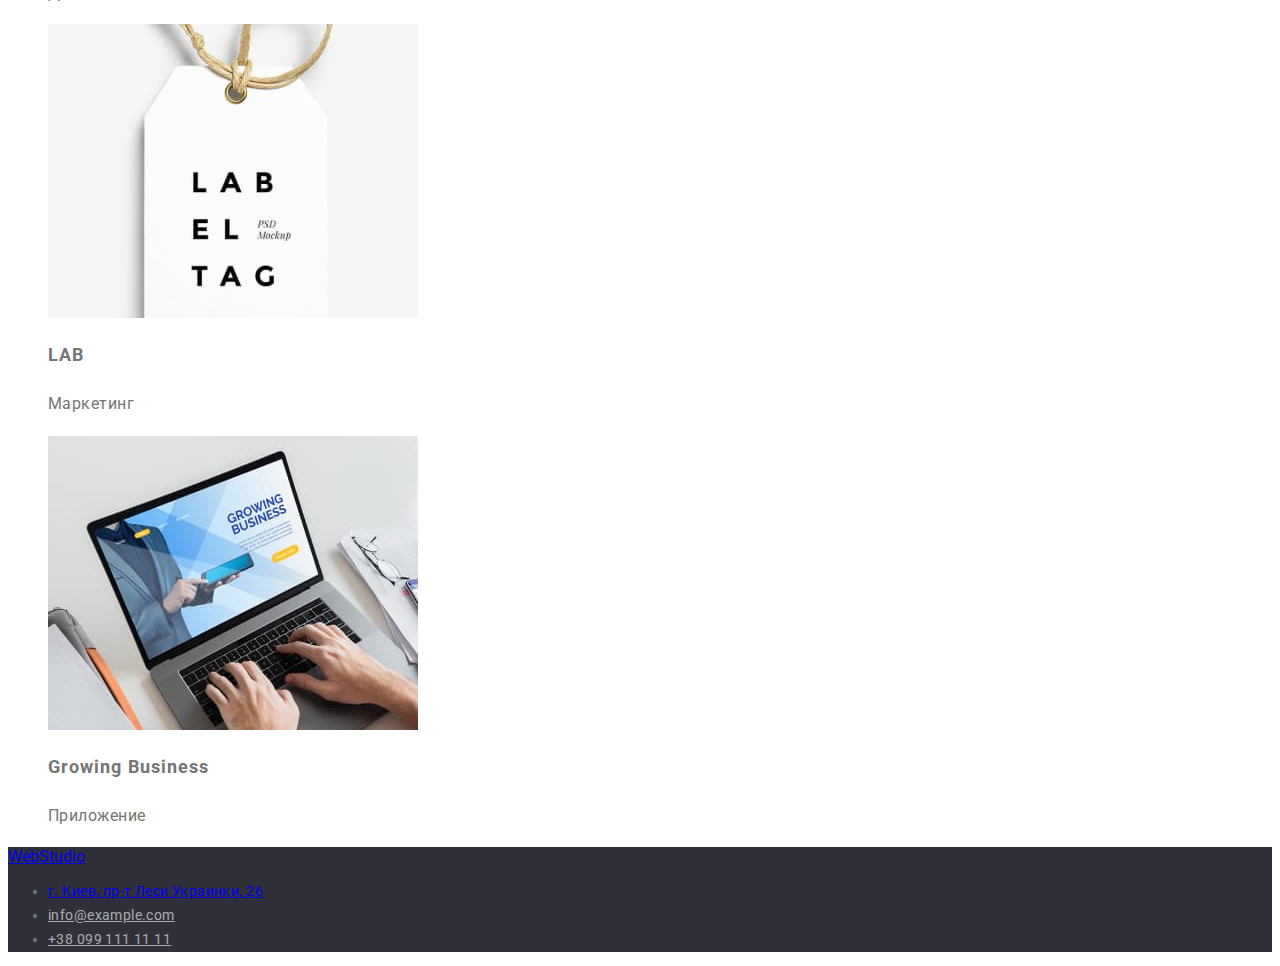
==== commit 36caa860: "portfolio button" ====
--- a/portfolio.html
+++ b/portfolio.html
@@ -16,7 +16,9 @@
   <body class="body">
     <header class="header">
       <nav class="nav">
-        <a class="logo link" href="./index.html">WebStudio</a>
+        <a class="logo link" href="./index.html"
+          ><span class="logo-web">Web</span>Studio</a
+        >
         <ul class="menu list">
           <li>
             <a class="menu-list link" href="./index.html">Студия</a>
@@ -47,23 +49,23 @@
 
     <main>
       <!--section portfolio-->
-      <section>
+      <section class="section-portfolio">
         <h1 hidden>Портфолио</h1>
-        <ul class="portfolio-button">
-          <li>
-            <button type="button">Все</button>
-          </li>
-          <li>
-            <button type="button">Веб-сайты</button>
-          </li>
-          <li>
-            <button type="button">Приложения</button>
-          </li>
-          <li>
-            <button type="button">Дизайн</button>
-          </li>
-          <li>
-            <button type="button">Маркетинг</button>
+        <ul class="portfolio-button-menu list">
+          <li>
+            <button type="button" class="portfolio-button">Все</button>
+          </li>
+          <li>
+            <button type="button" class="portfolio-button">Веб-сайты</button>
+          </li>
+          <li>
+            <button type="button" class="portfolio-button">Приложения</button>
+          </li>
+          <li>
+            <button type="button" class="portfolio-button">Дизайн</button>
+          </li>
+          <li>
+            <button type="button" class="portfolio-button">Маркетинг</button>
           </li>
         </ul>
 
--- a/css/style.css
+++ b/css/style.css
@@ -6,17 +6,16 @@
   --color-accent: #2196f3;
   --color-menu: #212121;
   --color-menu-contakt: #757575;
-  --color-black: #000000;
   --background-hero-footer: #2f303a;
-  --bgr-butoonportfolio: #f5f4fa;
-  --stroke-card-portfolio: #EEEEEE;
+  --bgr-team-button-portfolio: #f5f4fa;
+  --stroke-card-portfolio: #eeeeee;
+  --contact-footer: rgba(255, 255, 255, 0.6);
 }
 
 body {
   font-family: var(--main-font);
   font-style: normal;
   color: var(--color-txt);
-  
 }
 
 .list {
@@ -37,31 +36,34 @@
   text-align: left;
   color: #000000;
 }
+.logo-web {
+  color: var(--color-accent);
+}
 .nav {
-   font-size: 14px;
-   font-weight: 500;
-   line-height: 1.14;
-   letter-spacing: 0.02em;
-   text-align: left;
+  font-size: 14px;
+  font-weight: 500;
+  line-height: 1.14;
+  letter-spacing: 0.02em;
+  text-align: left;
 }
 .menu-list {
   color: var(--color-menu);
 }
 .menu-contact {
-  color: var(--color-menu-contakt)
+  color: var(--color-menu-contakt);
 }
-
 .menu-list-studio,
 .menu-list-portfolio,
 .menu-list:hover,
 .menu-list:focus,
 .menu-contact:hover,
 .menu-contact:focus {
-  color:var(--color-accent);
+  color: var(--color-accent);
 }
+
 /* ===== hero ===== */
 .hero {
-  background: #2f303a;
+  background: var(--background-hero-footer);
   text-align: center;
 }
 .hero-title {
@@ -74,35 +76,77 @@
 }
 .hero-button {
   font-size: 16px;
-  font-style: normal;
   font-weight: 700;
   line-height: 1.9;
   letter-spacing: 0.06em;
   color: #ffffff;
   background: #2196f3;
+  cursor: pointer;
 }
 
-/* portfolio */
+/* == section the best == */
+.section-the-best {
+  font-size: 14px;
+  letter-spacing: 0.03em;
+  text-align: left;
+}
+.the-best-title {
+  font-weight: 700;
+  line-height: 1.14;
+  color: var(--color-title);
+  text-transform: uppercase;
+}
+.the-best-txt {
+  font-weight: 400;
+  line-height: 1.71;
+}
+
+/* ===== section we do ===== */
+
+.we-do-title,
+.team-title {
+  font-size: 36px;
+  font-weight: 700;
+  line-height: 1.17;
+  letter-spacing: 0.03em;
+  text-align: center;
+  color: var(--color-title);
+}
+
+/* ===== section team ===== */
+
+.teamlist {
+  font-size: 16px;
+  line-height: 1.9;
+  letter-spacing: 0.03em;
+  text-align: center;
+}
+.team-name {
+  font-weight: 500;
+  color: var(--color-title);
+}
+.team-txt {
+  font-weight: 400;
+  color: var(--color-txt);
+}
+
+/* ===== portfolio ===== */
+.portfolio-button-menu {
+  text-align: center;
+}
 .portfolio-button {
   font-size: 16px;
-  font-style: normal;
   font-weight: 500;
   line-height: 1.6;
   letter-spacing: 0.03em;
   text-align: center;
-  background-color: #f5f4fa;
+  background-color: var(--bgr-team-button-portfolio);
+  cursor: pointer;
 }
-.portfolio-button-active {
-  font-size: 16px;
-  font-style: normal;
-  font-weight: 500;
-  line-height: 1.6;
-  letter-spacing: 0.03em;
-  text-align: center;
-  columns: #ffffff;
-  background-color: #2196f3;
+.portfolio-button:hover {
+  color: #ffffff;
+  background-color: var(--color-accent);
 }
-
 .card-title {
   font-size: 18px;
   font-style: normal;
@@ -121,19 +165,24 @@
   color: #757575;
 }
 /* footer */
-
-/* map*/
-.map {
+footer {
+  background: var(--background-hero-footer);
+}
+.logo-studio {
   color: #ffffff;
-  background: #2f303a;
 }
-/* footer mail, tel */
+.adress {
+  font-size: 14px;
+  font-style: normal;
+  font-weight: 400;
+  line-height: 1.71;
+  letter-spacing: 0.03em;
+  text-align: left;
+}
 .contact {
-  color: rgba(255, 255, 255, 0.6);
-  background: #2f303a;
+  color: var(--contact-footer);
 }
 .contact:hover,
 .contact:focus {
-  color: #ffffff;
+  color: var(--color-accent);
 }
-x
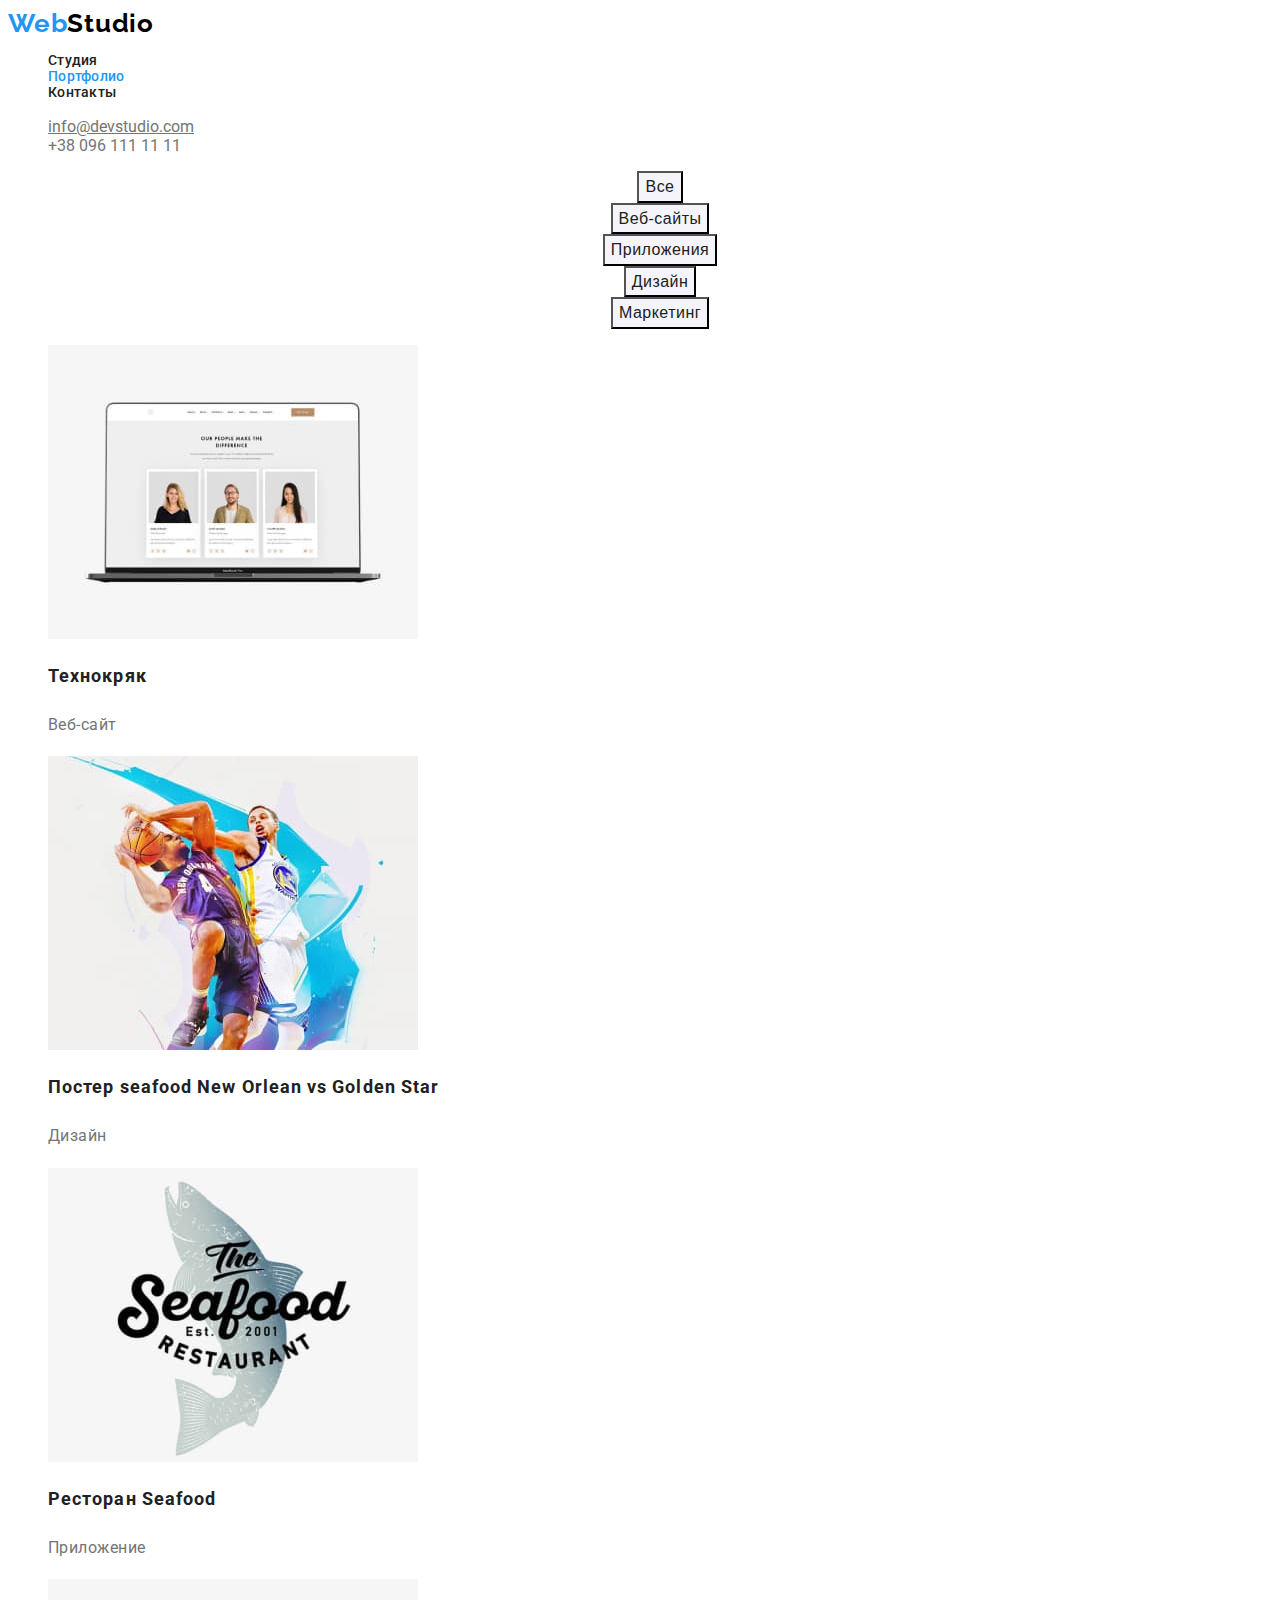
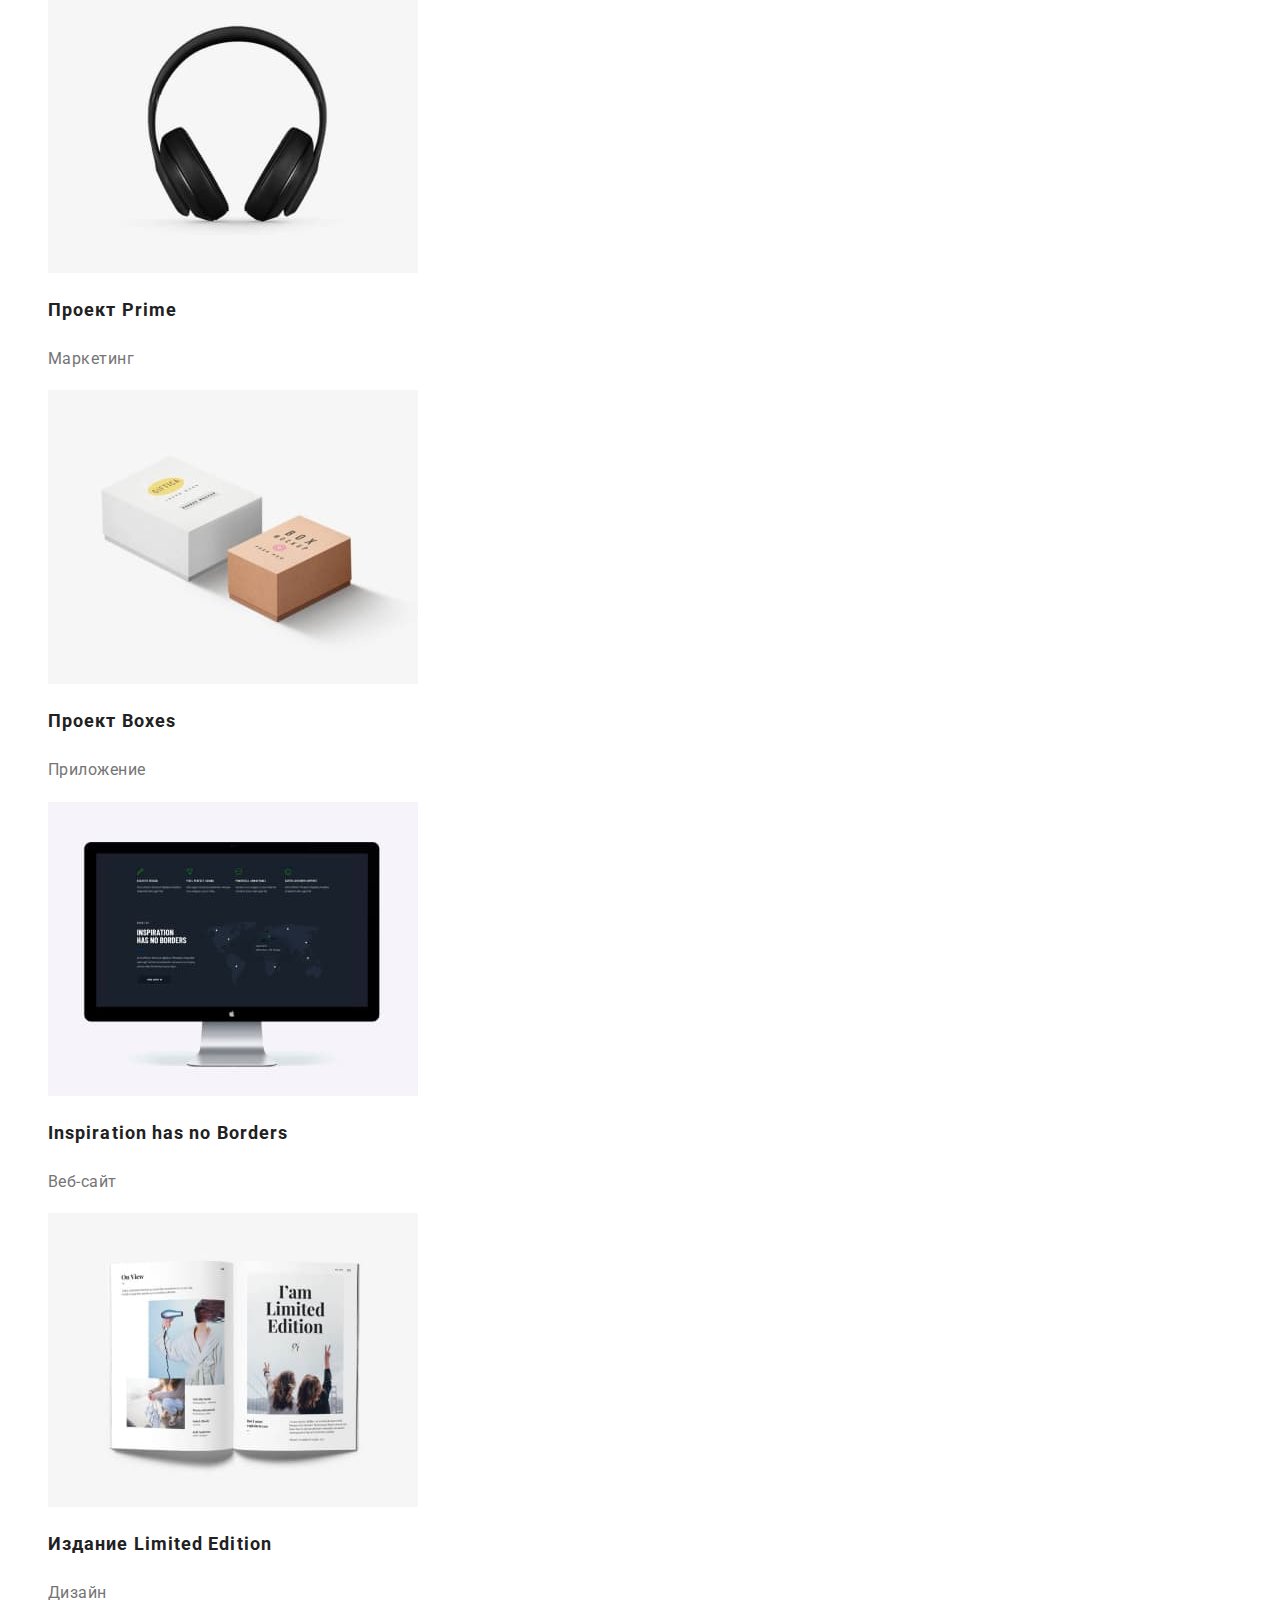
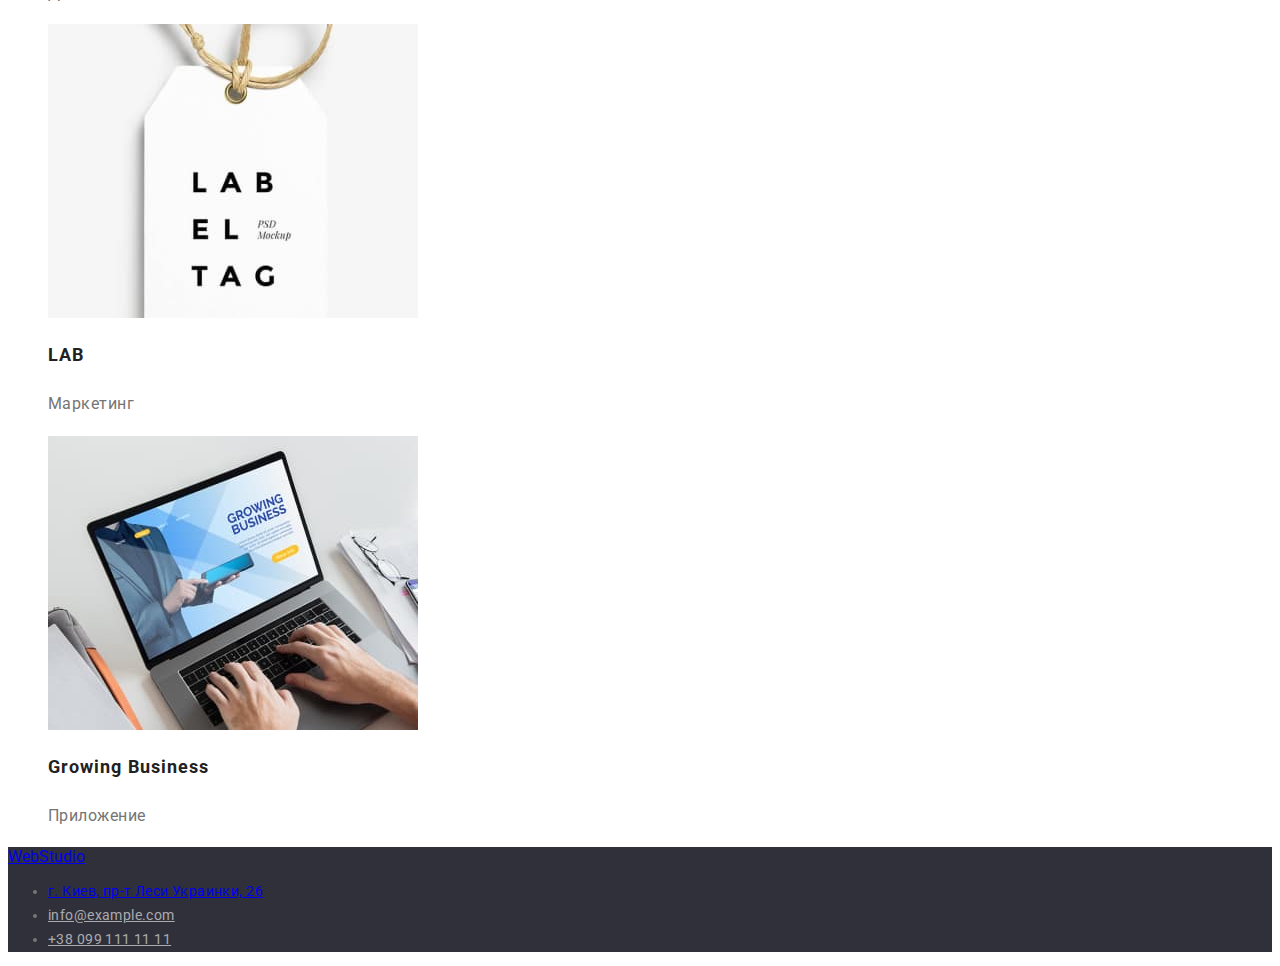
==== commit 8dc5c737: "portfolio card" ====
--- a/portfolio.html
+++ b/portfolio.html
@@ -69,7 +69,7 @@
           </li>
         </ul>
 
-        <ul class="portfolio-card list">
+        <ul class="portfolio-card-list list">
           <li class="portfolio-card">
             <img
               src="./img/portfolio/img01-laptopscreen.jpg"
--- a/css/style.css
+++ b/css/style.css
@@ -140,6 +140,7 @@
   line-height: 1.6;
   letter-spacing: 0.03em;
   text-align: center;
+  color: var(--color-title);
   background-color: var(--bgr-team-button-portfolio);
   cursor: pointer;
 }
@@ -147,22 +148,23 @@
   color: #ffffff;
   background-color: var(--color-accent);
 }
+.portfolio-card {
+  text-align: left;
+  border-color: #eeeeee;
+  border: 1px;
+}
 .card-title {
   font-size: 18px;
-  font-style: normal;
   font-weight: 700;
   line-height: 2;
   letter-spacing: 0.06em;
-  text-align: left;
+  color: var(--color-title);
 }
 .card-txt {
   font-size: 16px;
-  font-style: normal;
   font-weight: 400;
   line-height: 1.9;
   letter-spacing: 0.03em;
-  text-align: left;
-  color: #757575;
 }
 /* footer */
 footer {
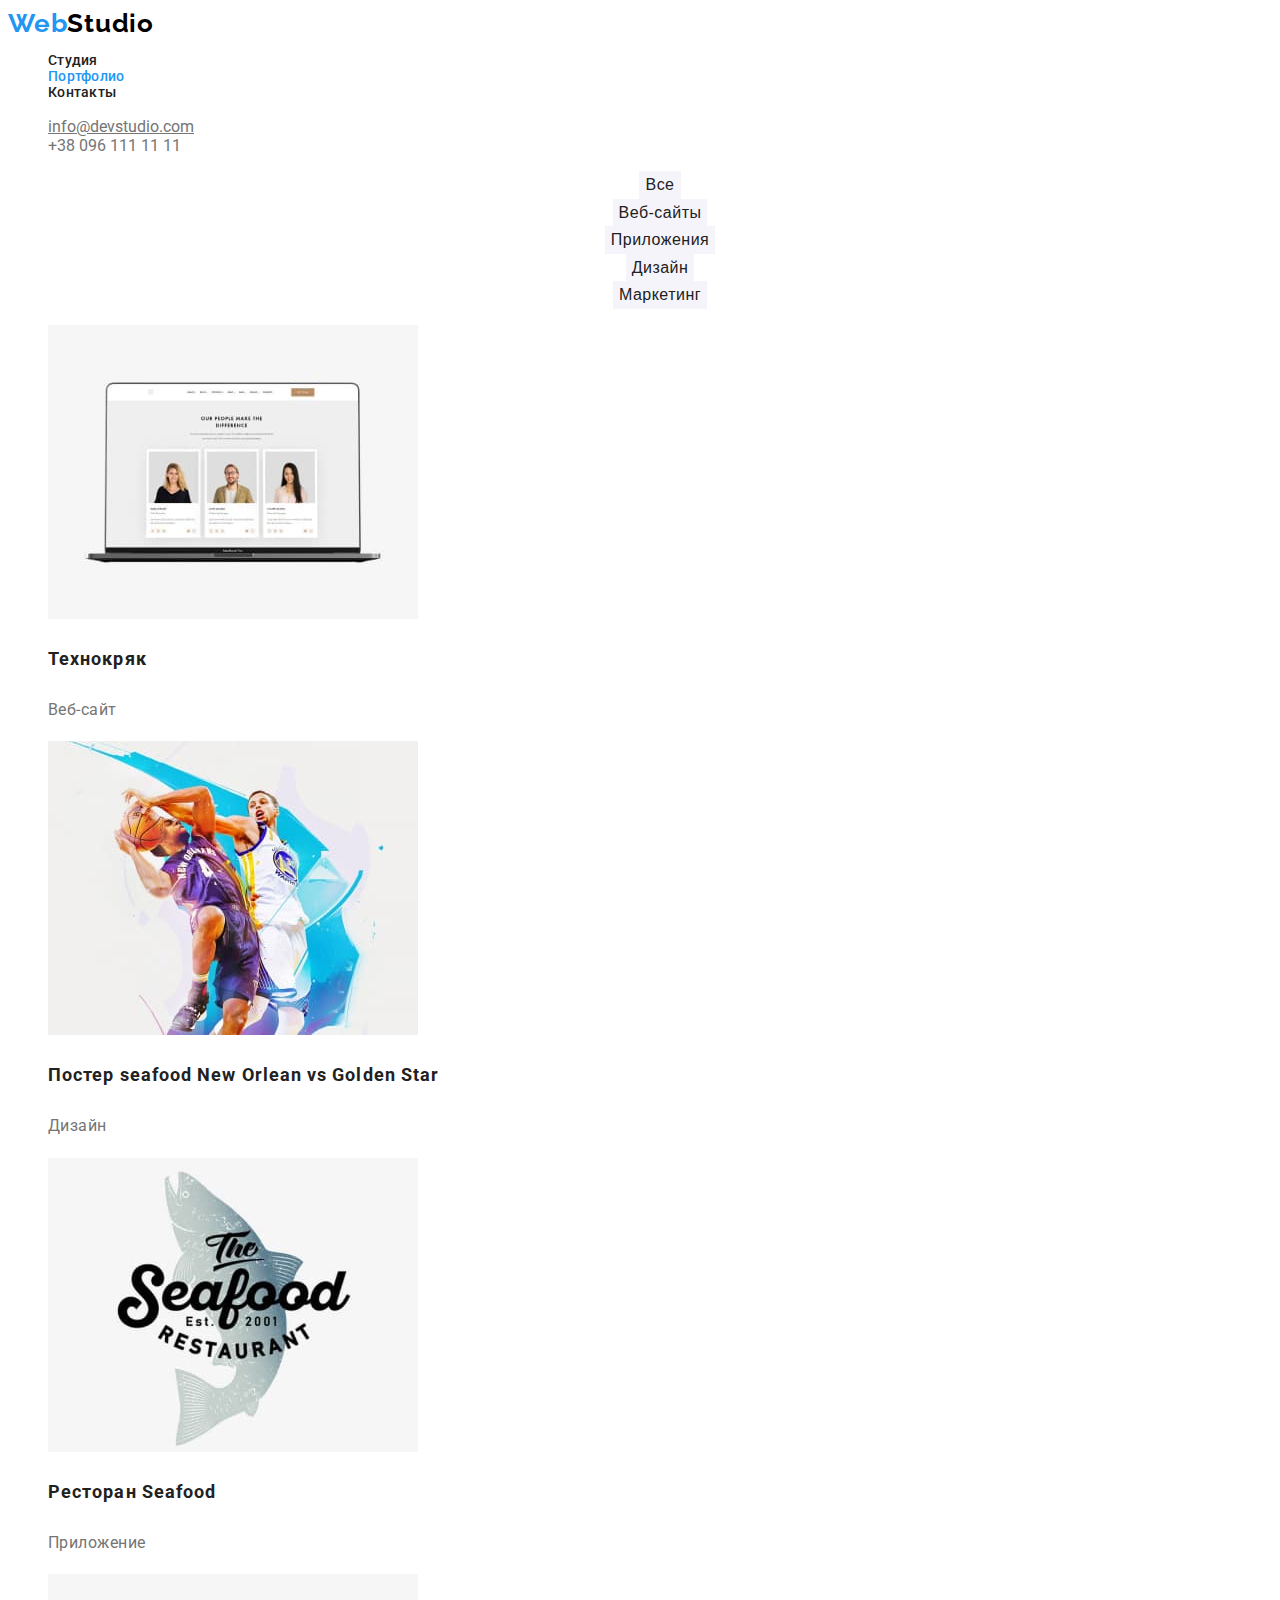
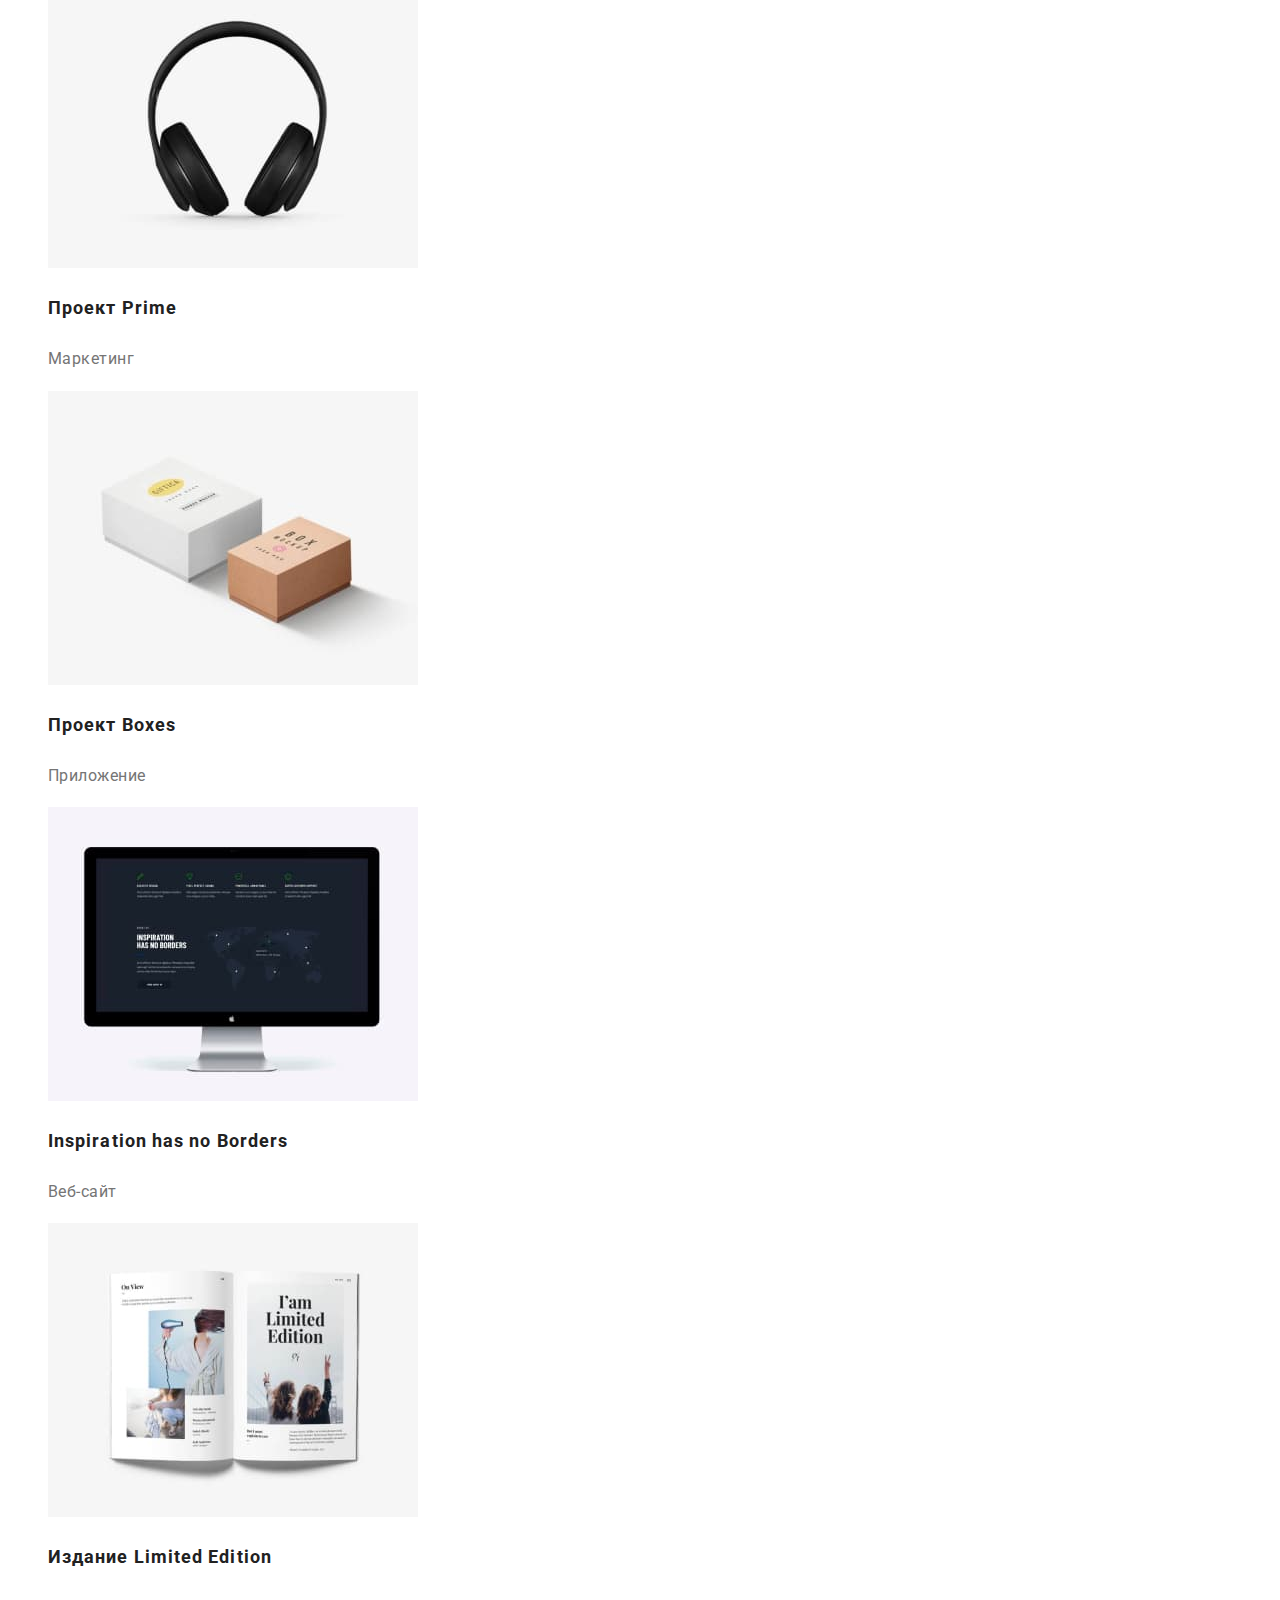
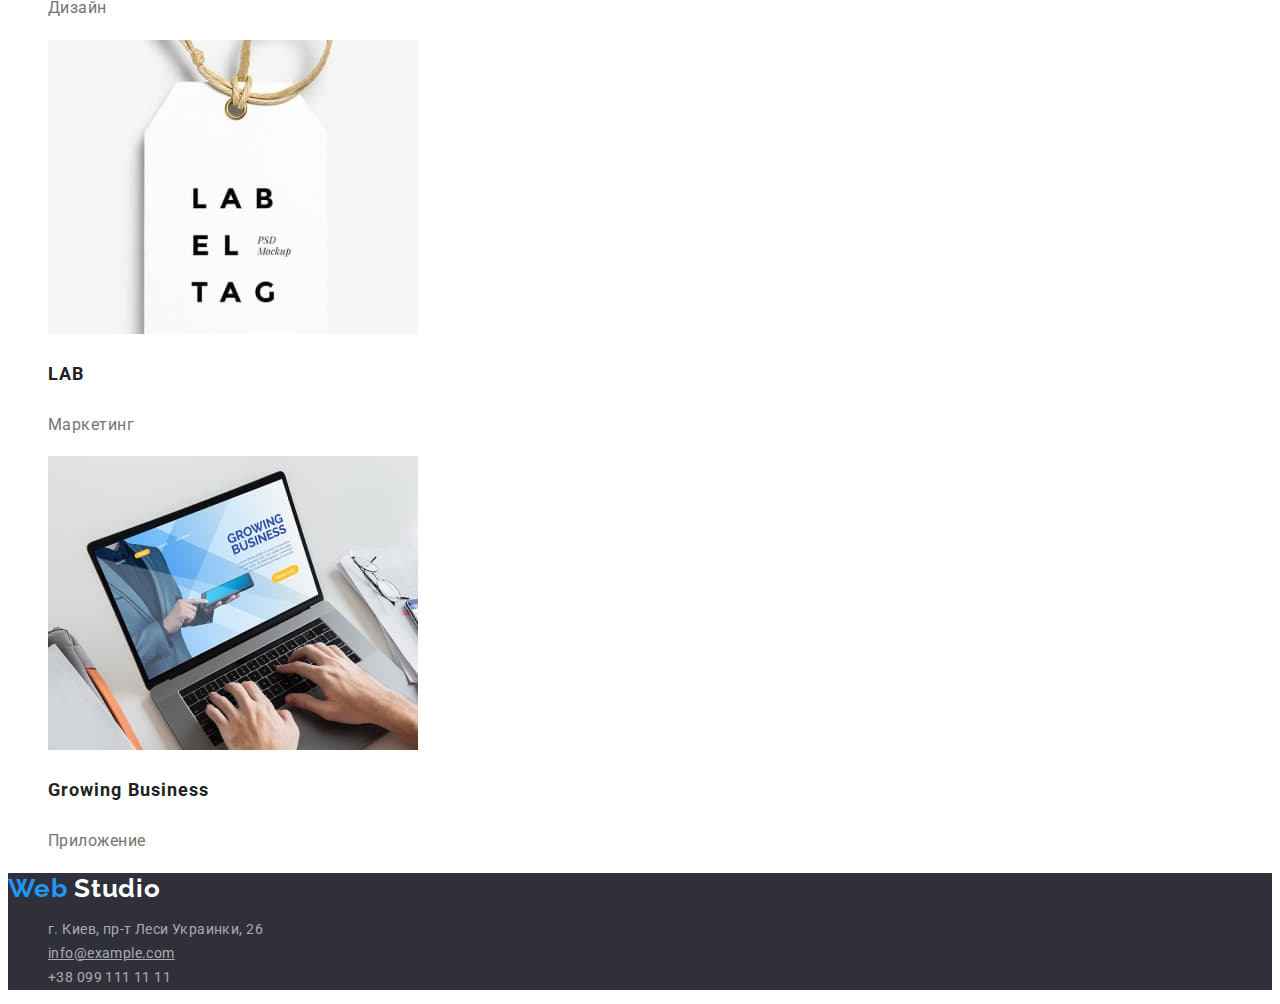
==== commit 86602aae: "portfolio card" ====
--- a/portfolio.html
+++ b/portfolio.html
@@ -68,109 +68,117 @@
             <button type="button" class="portfolio-button">Маркетинг</button>
           </li>
         </ul>
-
+        <h2 hidden>Примеры наших робот</h2>
         <ul class="portfolio-card-list list">
           <li class="portfolio-card">
+            <a href=""></a>
             <img
               src="./img/portfolio/img01-laptopscreen.jpg"
               alt="монитор ноутбука"
               width="370"
               height="294"
             />
-            <h2 class="card-title">Технокряк</h2>
+            <h3 class="card-title">Технокряк</h3>
             <p class="card-txt">Веб-сайт</p>
           </li>
-
-          <li>
+          <li class="portfolio-card">
+            <a href=""></a>
             <img
               src="./img/portfolio/img02-basketball.jpg"
               alt="постер с изображением баскетболистов"
               width="370"
               height="294"
             />
-            <h2 class="card-title">
+            <h3 class="card-title">
               Постер <span lang="en"> seafood New Orlean vs Golden Star</span>
-            </h2>
+            </h3>
             <p class="card-txt">Дизайн</p>
           </li>
 
-          <li>
+          <li class="portfolio-card">
+            <a href=""></a>
             <img
               src="./img/portfolio/img03-seafood.jpg"
               alt="ємблема ресторана морепродуктов"
               width="370"
               height="294"
             />
-            <h2 class="card-title">Ресторан <span lang="en">Seafood</span></h2>
+            <h3 class="card-title">Ресторан <span lang="en">Seafood</span></h3>
             <p class="card-txt">Приложение</p>
           </li>
 
-          <li>
+          <li class="portfolio-card">
+            <a href=""></a>
             <img
               src="./img/portfolio/img04-earphone.jpg"
               alt="наушники"
               width="370"
               height="294"
             />
-            <h2 class="card-title">Проект <span lang="en">Prime</span></h2>
+            <h3 class="card-title">Проект <span lang="en">Prime</span></h3>
             <p class="card-txt">Маркетинг</p>
           </li>
 
-          <li>
+          <li class="portfolio-card">
+            <a href=""></a>
             <img
               src="./img/portfolio/img05-boxesjpg.jpg"
               alt="две коробочки"
               width="370"
               height="294"
             />
-            <h2 class="card-title">Проект <span lang="en">Boxes</span></h2>
+            <h3 class="card-title">Проект <span lang="en">Boxes</span></h3>
             <p class="card-txt">Приложение</p>
           </li>
-          <li>
+          <li class="portfolio-card">
+            <a href=""></a>
             <img
               src="./img/portfolio/img06-screen.jpg"
               alt="монитор с изображением карты мира"
               width="370"
               height="294"
             />
-            <h2 class="card-title">
+            <h3 class="card-title">
               <span lang="en">Inspiration has no Borders</span>
-            </h2>
+            </h3>
             <p class="card-txt">Веб-сайт</p>
           </li>
 
-          <li>
+          <li class="portfolio-card">
+            <a href=""></a>
             <img
               src="./img/portfolio/img07-magazine.jpg"
               alt="разворот журнала"
               width="370"
               height="294"
             />
-            <h2 class="card-title">
+            <h3 class="card-title">
               Издание <span lang="en">Limited Edition</span>
-            </h2>
+            </h3>
             <p class="card-txt">Дизайн</p>
           </li>
 
-          <li>
+          <li class="portfolio-card">
+            <a href=""></a>
             <img
               src="./img/portfolio/img08-label.jpg"
               alt="эмблема проекта лаб"
               width="370"
               height="294"
             />
-            <h2 class="card-title"><span lang="en">LAB</span></h2>
+            <h3 class="card-title"><span lang="en">LAB</span></h3>
             <p class="card-txt">Маркетинг</p>
           </li>
 
-          <li>
+          <li class="portfolio-card">
+            <a href=""></a>
             <img
               src="./img/portfolio/img09-laptop.jpg"
               alt="набор на клавиатуре ноутбука"
               width="370"
               height="294"
             />
-            <h2 class="card-title"><span lang="en">Growing Business</span></h2>
+            <h3 class="card-title"><span lang="en">Growing Business</span></h3>
             <p class="card-txt">Приложение</p>
           </li>
         </ul>
@@ -179,12 +187,15 @@
 
     <footer>
       <!--contact-->
-      <a class="link-logo" href="./index.html">WebStudio</a>
+      <a class="logo link" href="./index.html"
+        ><span class="logo-web">Web</span>
+        <span class="logo-studio">Studio</span></a
+      >
       <address>
-        <ul class="adress">
-          <li>
+        <ul class="adress list">
+          <li class="contact-list list">
             <a
-              class="map"
+              class="contact link"
               href="https://goo.gl/maps/kWYsMnAb214LJ1XZ8"
               target="blank"
               rel="noopener noreferer"
@@ -197,7 +208,9 @@
             >
           </li>
           <li>
-            <a class="contact" href="tel:+380991111111">+38 099 111 11 11</a>
+            <a class="contact link" href="tel:+380991111111"
+              >+38 099 111 11 11</a
+            >
           </li>
         </ul>
       </address>
--- a/css/style.css
+++ b/css/style.css
@@ -142,16 +142,19 @@
   text-align: center;
   color: var(--color-title);
   background-color: var(--bgr-team-button-portfolio);
+  border: none;
   cursor: pointer;
 }
-.portfolio-button:hover {
+.portfolio-button:hover,
+.portfolio-button:focus {
   color: #ffffff;
+  border: none;
   background-color: var(--color-accent);
 }
 .portfolio-card {
   text-align: left;
-  border-color: #eeeeee;
-  border: 1px;
+  /* border-color: #eeeeee;
+  border: 1px; */
 }
 .card-title {
   font-size: 18px;
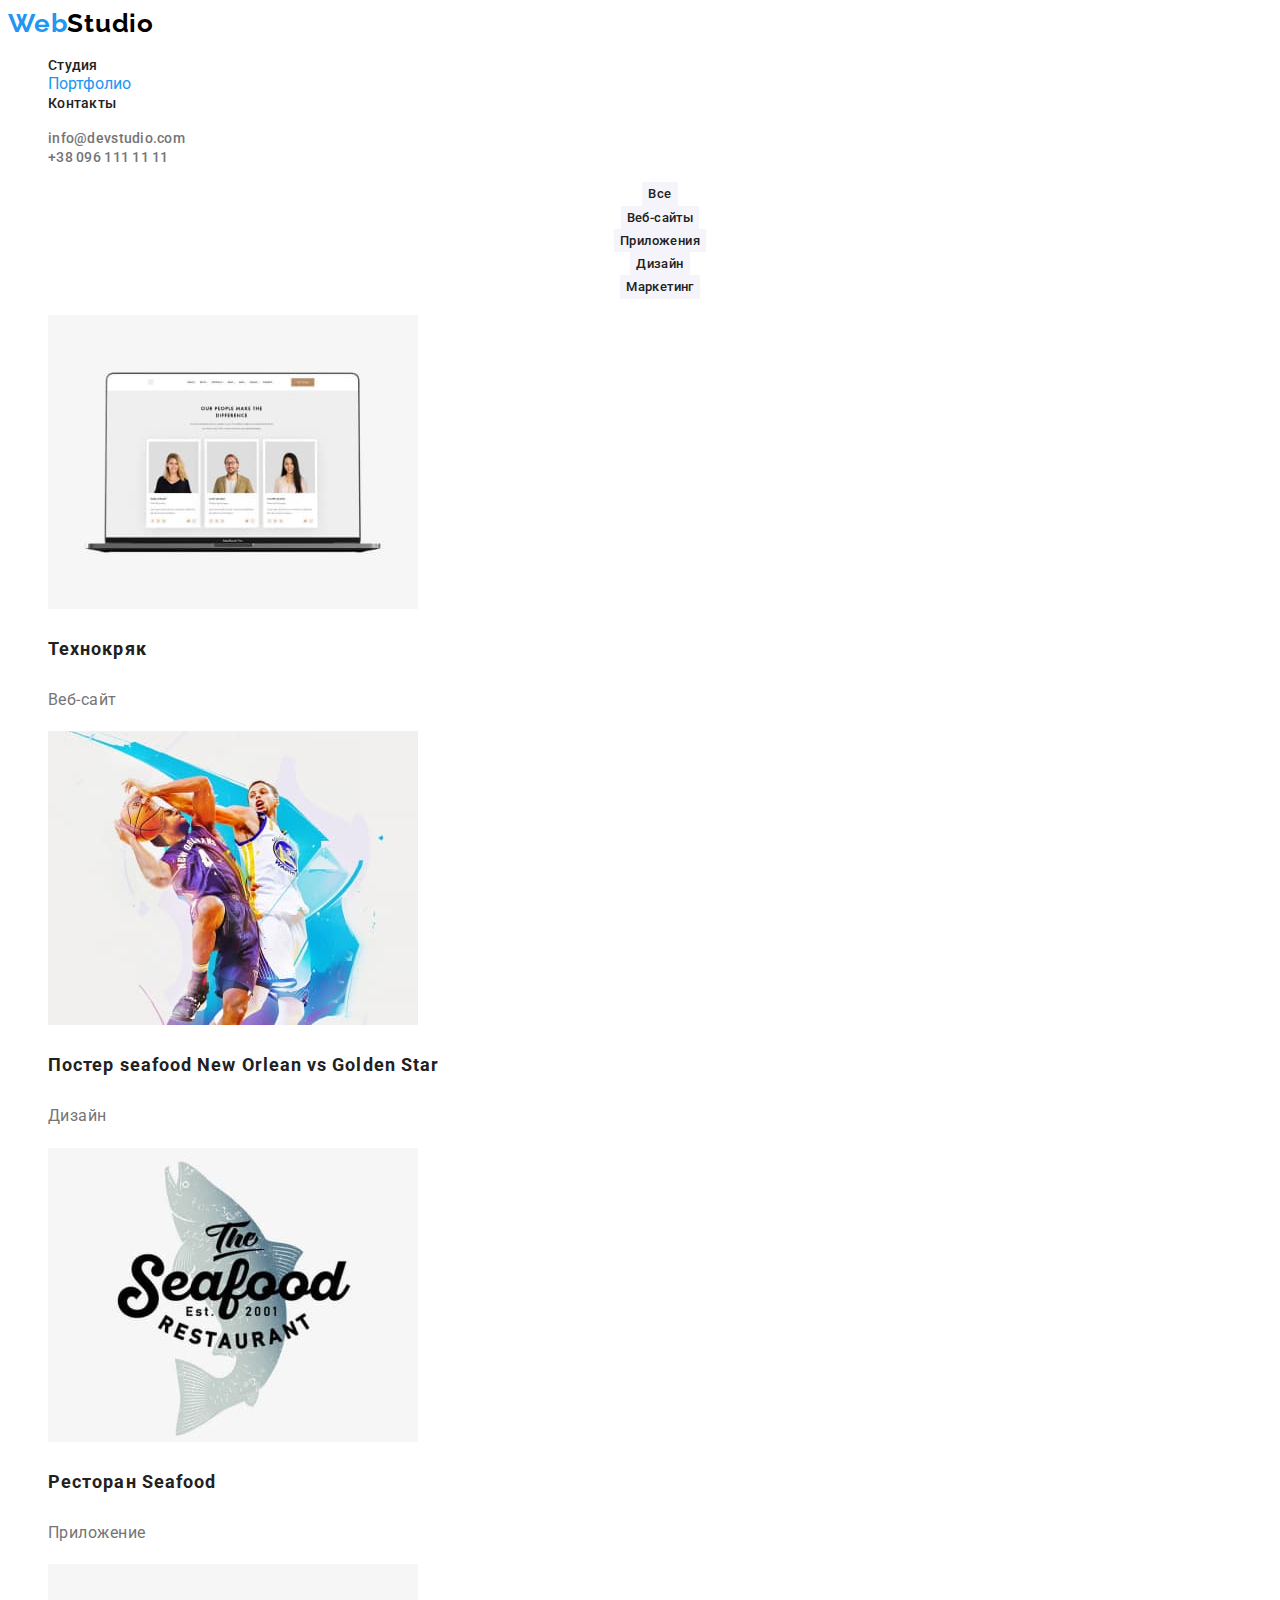
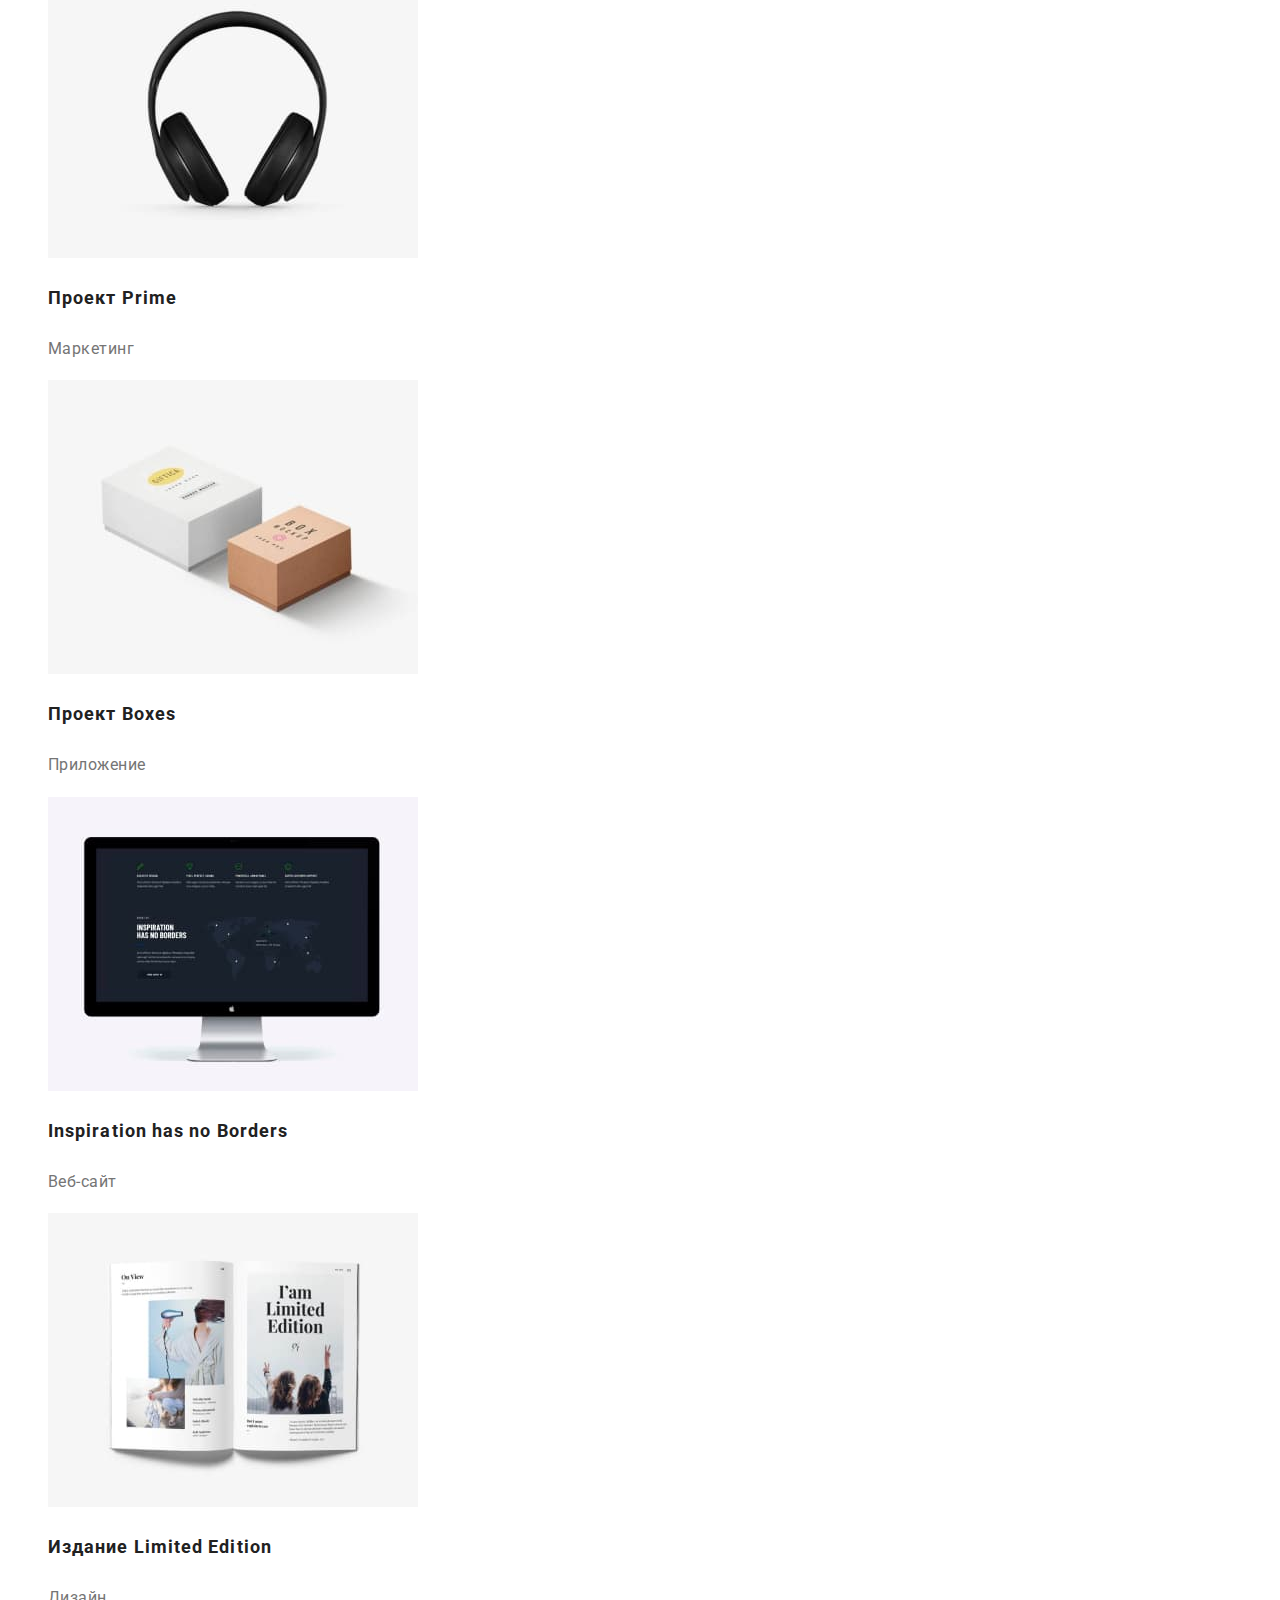
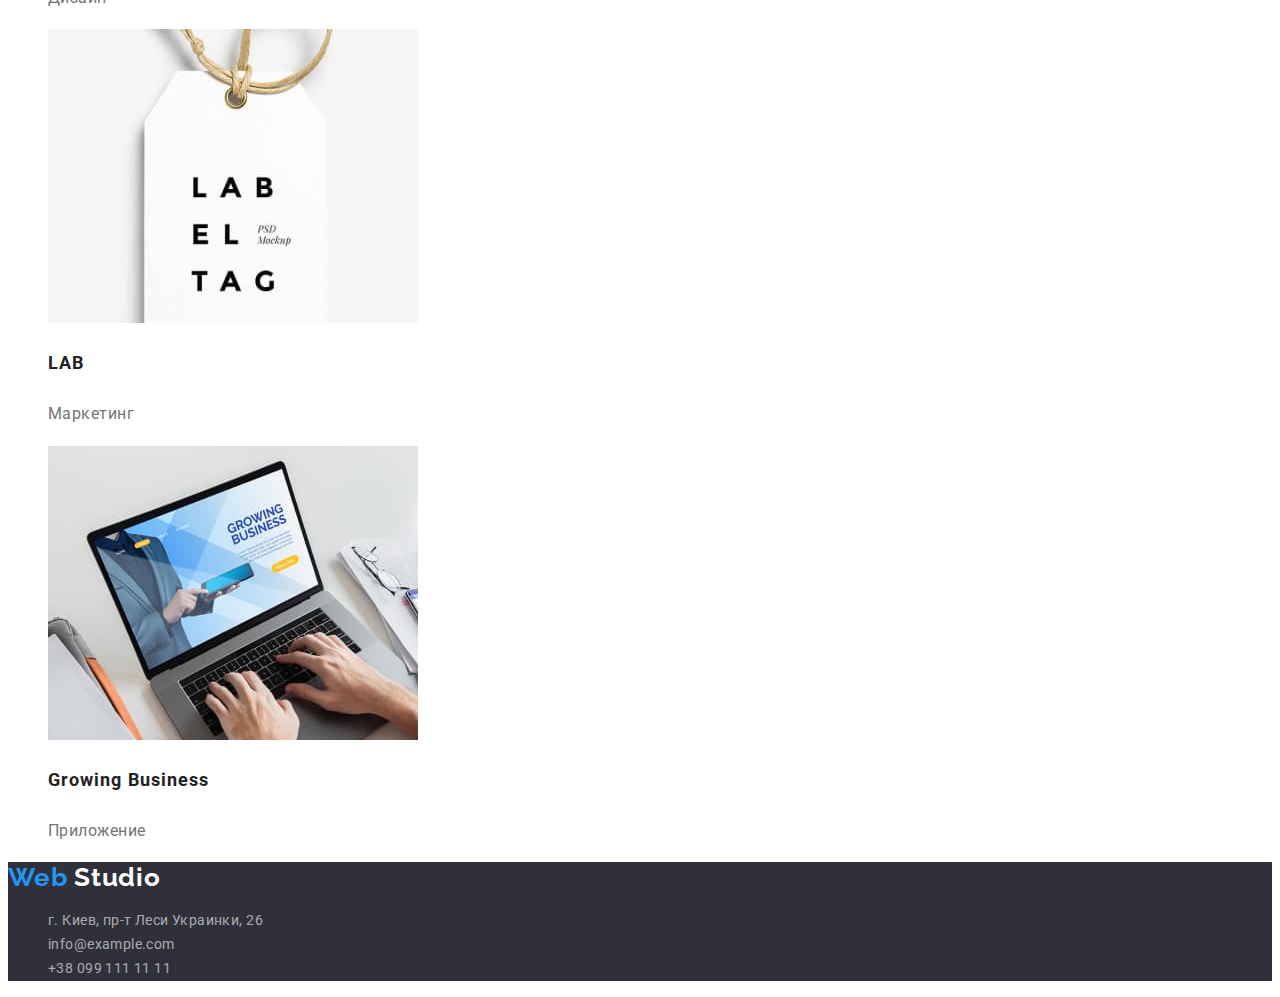
==== commit 667781ac: "Правки" ====
--- a/portfolio.html
+++ b/portfolio.html
@@ -35,7 +35,10 @@
       </nav>
       <ul class="nav-adress list">
         <li>
-          <a class="menu-contact" lang="en" href="mailto:info@devstudio.com"
+          <a
+            class="menu-contact link"
+            lang="en"
+            href="mailto:info@devstudio.com"
             >info@devstudio.com</a
           >
         </li>
@@ -203,7 +206,7 @@
             >
           </li>
           <li>
-            <a class="contact" href="mailto:info@example.com"
+            <a class="contact link" href="mailto:info@example.com"
               >info@example.com</a
             >
           </li>
--- a/css/style.css
+++ b/css/style.css
@@ -39,17 +39,20 @@
 .logo-web {
   color: var(--color-accent);
 }
-.nav {
+.menu-list {
   font-size: 14px;
   font-weight: 500;
   line-height: 1.14;
   letter-spacing: 0.02em;
   text-align: left;
-}
-.menu-list {
   color: var(--color-menu);
 }
 .menu-contact {
+  font-size: 14px;
+  font-weight: 500;
+  line-height: 1.14;
+  letter-spacing: 0.02em;
+  text-align: left;
   color: var(--color-menu-contakt);
 }
 .menu-list-studio,
@@ -86,11 +89,11 @@
 
 /* == section the best == */
 .section-the-best {
-  font-size: 14px;
   letter-spacing: 0.03em;
   text-align: left;
 }
 .the-best-title {
+  font-size: 14px;
   font-weight: 700;
   line-height: 1.14;
   color: var(--color-title);
@@ -114,18 +117,19 @@
 }
 
 /* ===== section team ===== */
-
-.teamlist {
+.team-name {
   font-size: 16px;
   line-height: 1.9;
   letter-spacing: 0.03em;
   text-align: center;
-}
-.team-name {
   font-weight: 500;
   color: var(--color-title);
 }
 .team-txt {
+  font-size: 16px;
+  line-height: 1.9;
+  letter-spacing: 0.03em;
+  text-align: center;
   font-weight: 400;
   color: var(--color-txt);
 }
@@ -135,6 +139,7 @@
   text-align: center;
 }
 .portfolio-button {
+  font-family: var(--main-font)
   font-size: 16px;
   font-weight: 500;
   line-height: 1.6;
@@ -176,15 +181,13 @@
 .logo-studio {
   color: #ffffff;
 }
-.adress {
+.contact {
   font-size: 14px;
   font-style: normal;
   font-weight: 400;
   line-height: 1.71;
   letter-spacing: 0.03em;
   text-align: left;
-}
-.contact {
   color: var(--contact-footer);
 }
 .contact:hover,
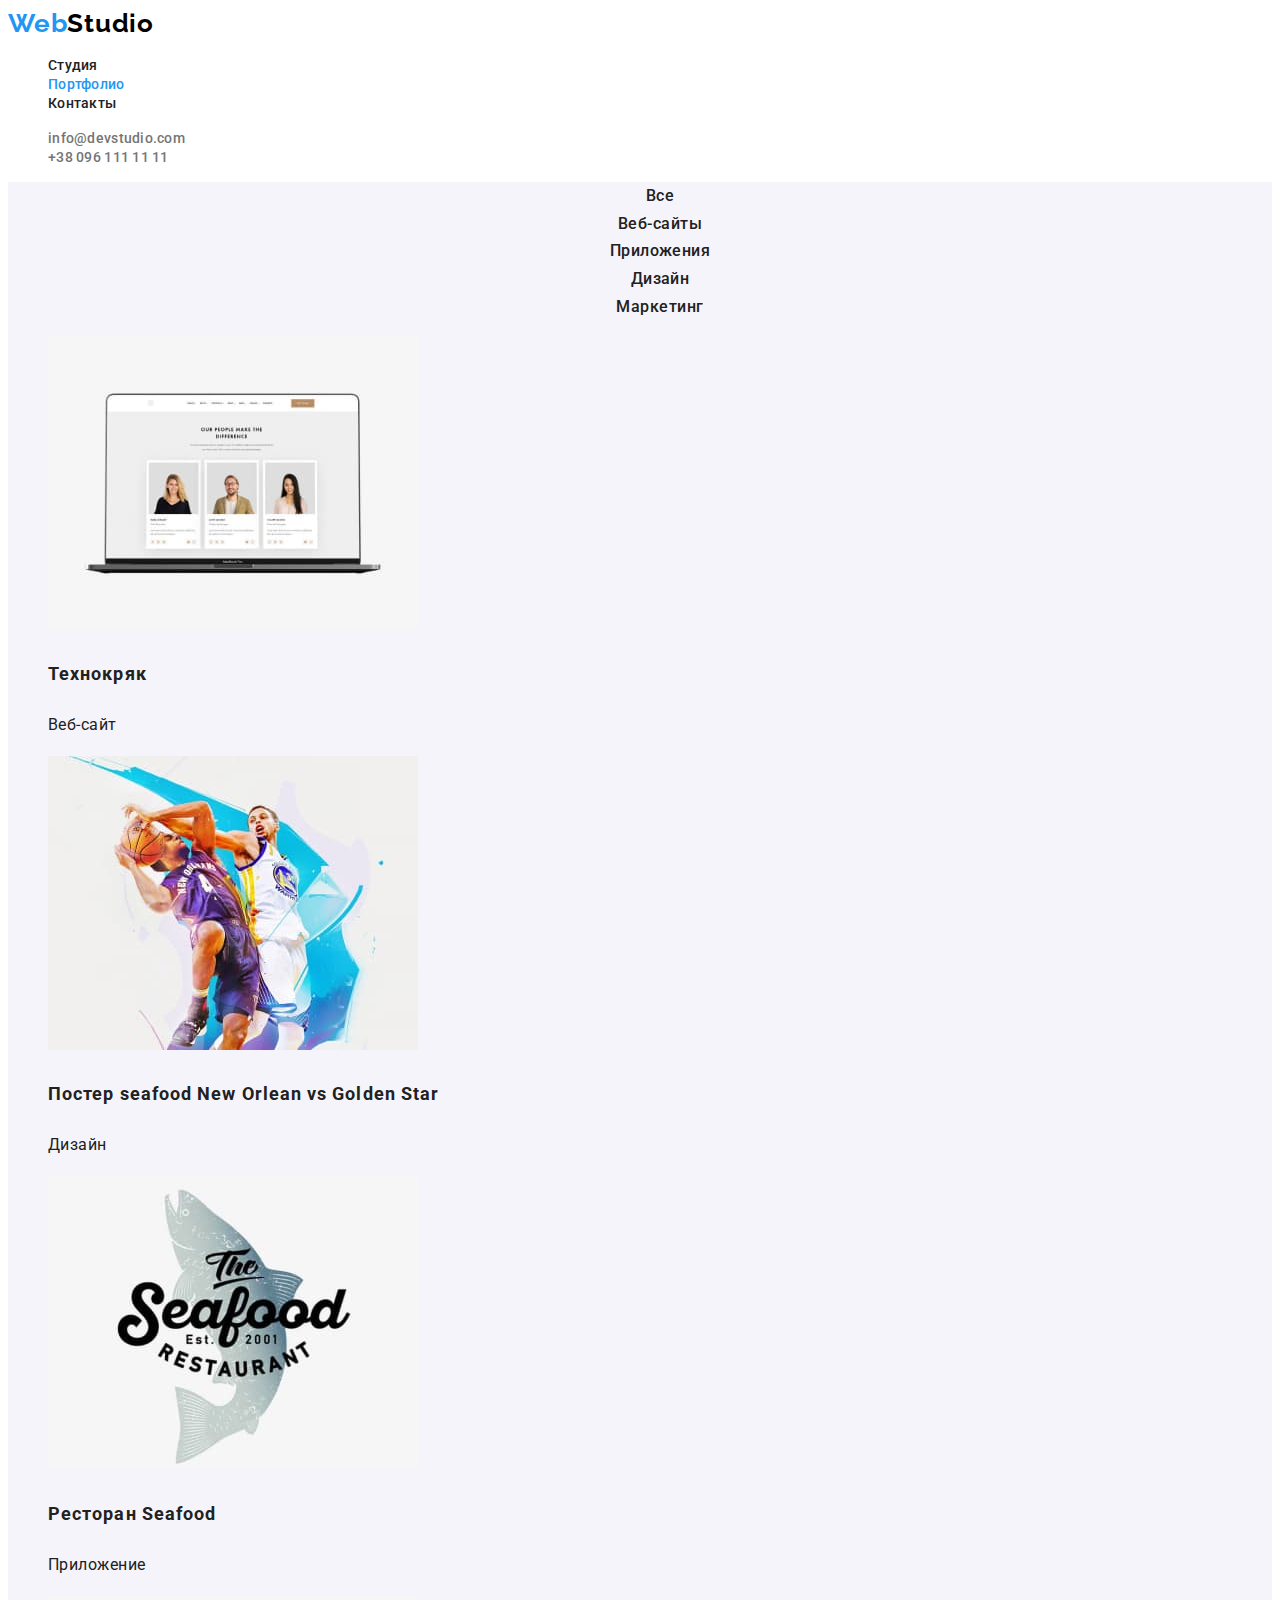
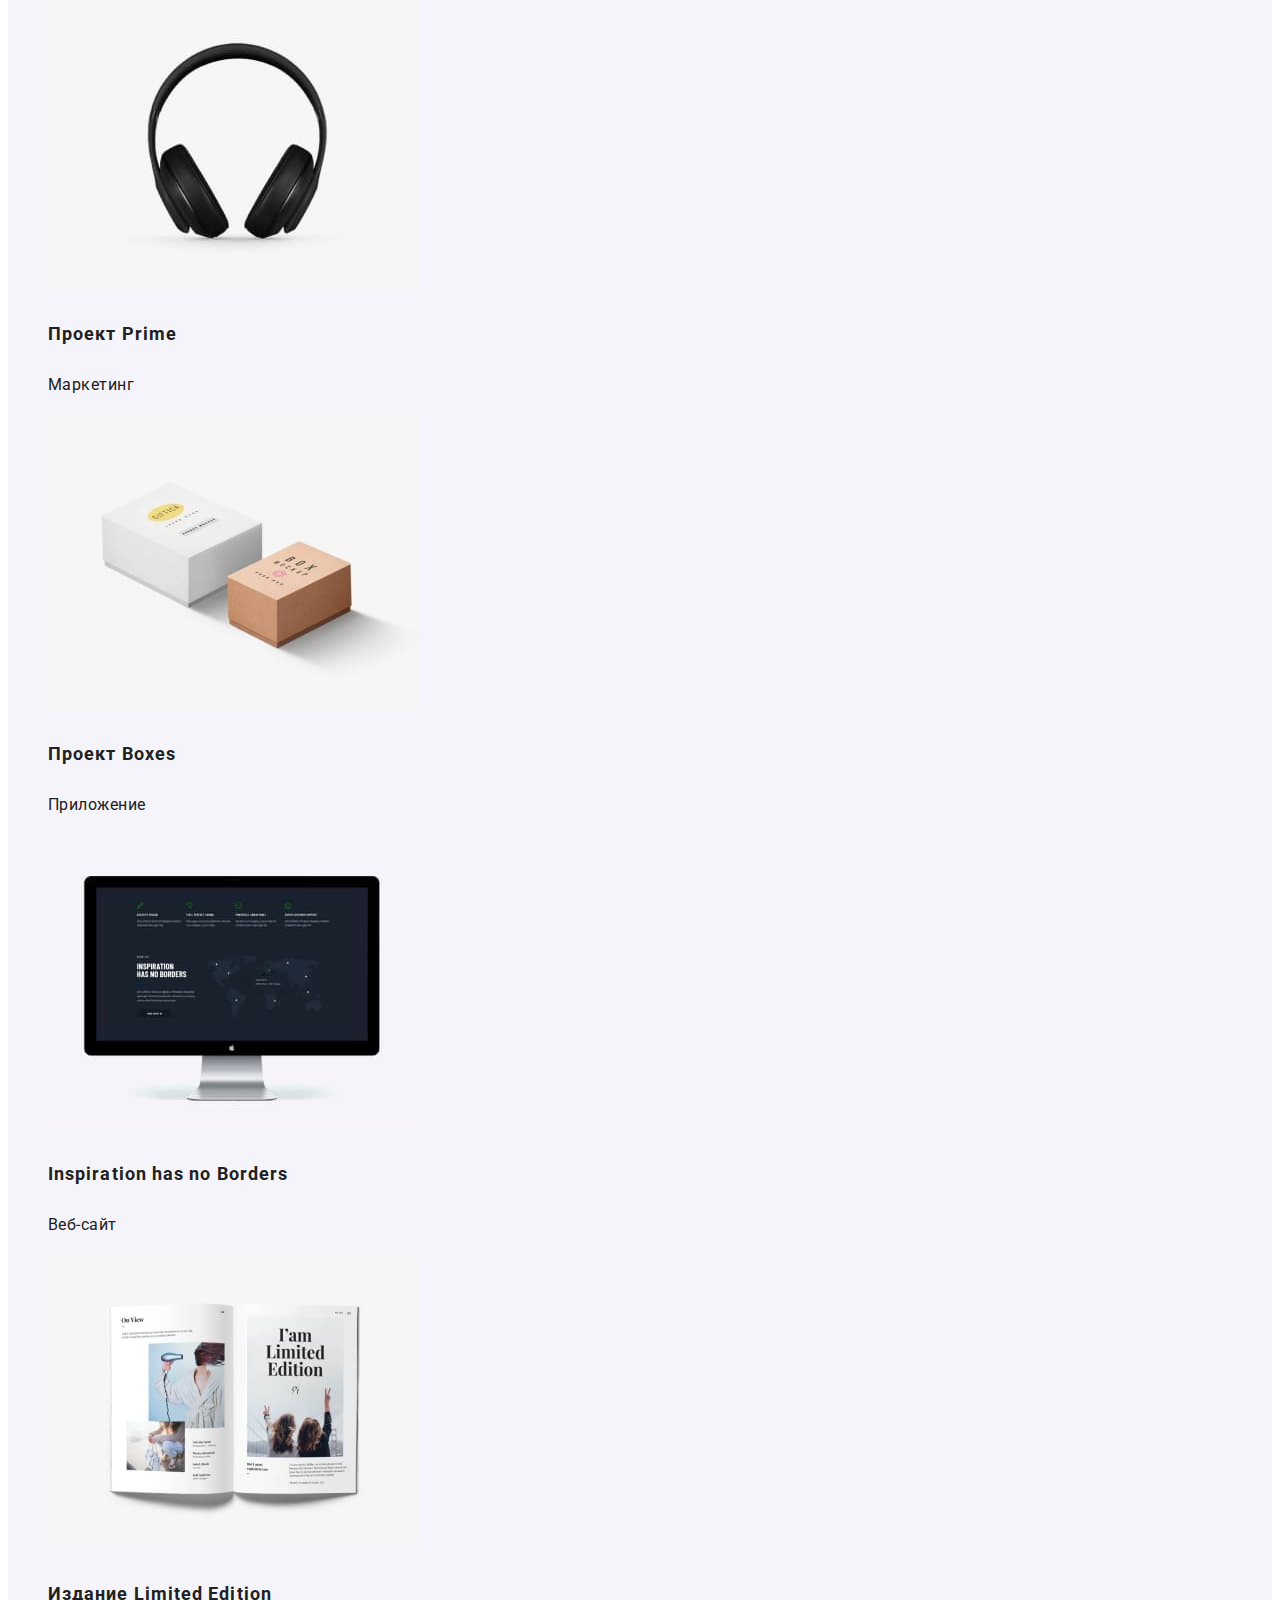
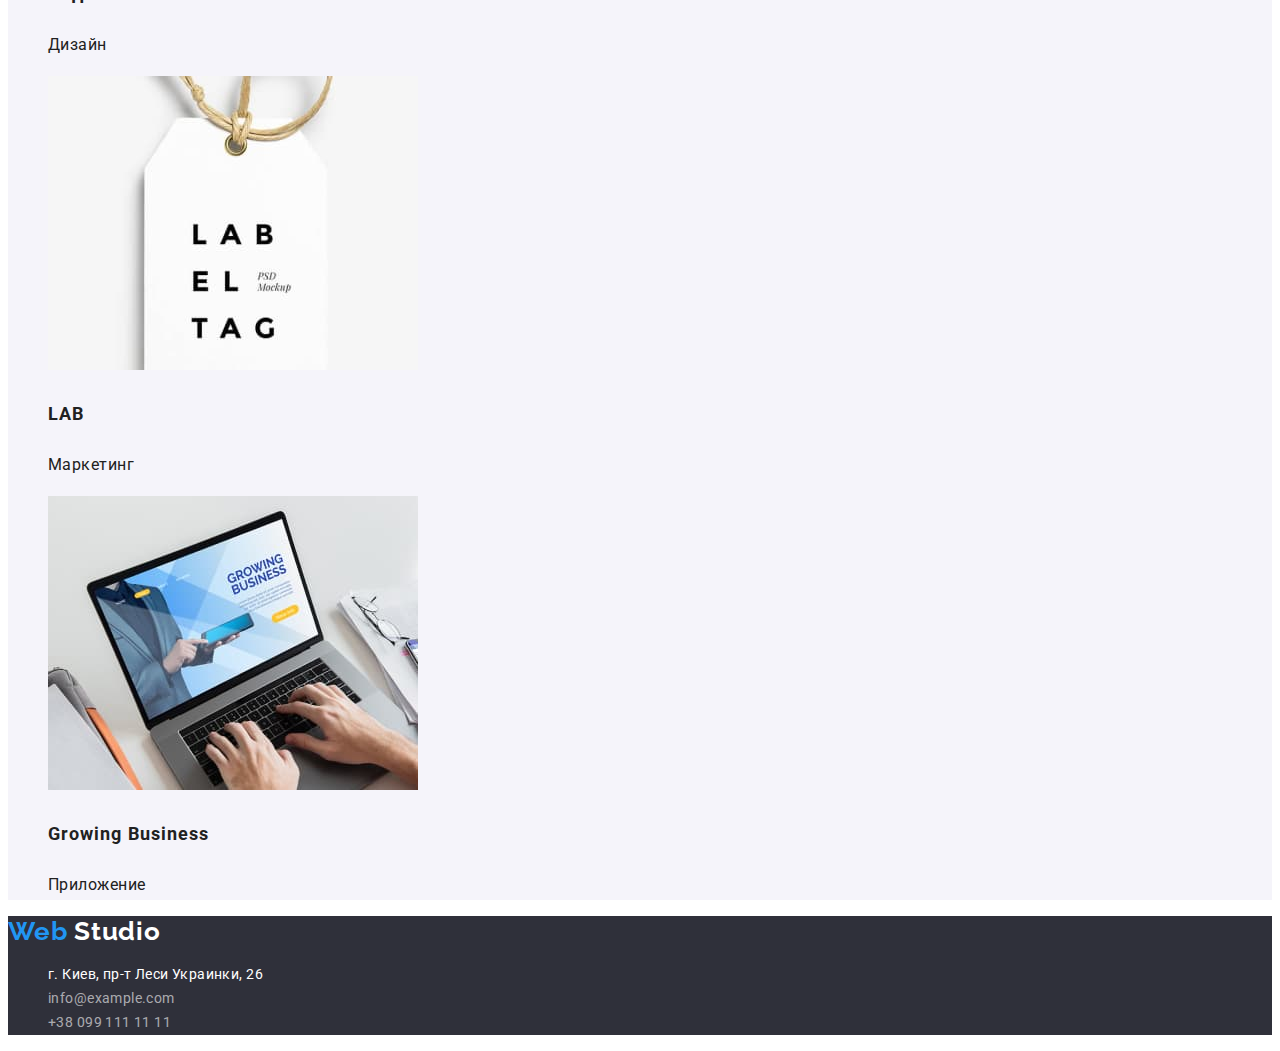
==== commit 4998d7d6: "correct-mistake-2" ====
--- a/portfolio.html
+++ b/portfolio.html
@@ -198,19 +198,19 @@
         <ul class="adress list">
           <li class="contact-list list">
             <a
-              class="contact link"
+              class="contact-map link"
               href="https://goo.gl/maps/kWYsMnAb214LJ1XZ8"
               target="blank"
               rel="noopener noreferer"
               >г. Киев, пр-т Леси Украинки, 26</a
             >
           </li>
-          <li>
+          <li class="contact-list list">
             <a class="contact link" href="mailto:info@example.com"
               >info@example.com</a
             >
           </li>
-          <li>
+          <li class="contact-list list">
             <a class="contact link" href="tel:+380991111111"
               >+38 099 111 11 11</a
             >
--- a/css/style.css
+++ b/css/style.css
@@ -56,7 +56,15 @@
   color: var(--color-menu-contakt);
 }
 .menu-list-studio,
-.menu-list-portfolio,
+.menu-list-portfolio {
+  font-size: 14px;
+  font-weight: 500;
+  line-height: 1.14;
+  letter-spacing: 0.02em;
+  text-align: left;
+  color: var(--color-accent);
+}
+
 .menu-list:hover,
 .menu-list:focus,
 .menu-contact:hover,
@@ -119,6 +127,7 @@
 /* ===== section team ===== */
 .team-name {
   font-size: 16px;
+  font-weight: 500;
   line-height: 1.9;
   letter-spacing: 0.03em;
   text-align: center;
@@ -138,8 +147,9 @@
 .portfolio-button-menu {
   text-align: center;
 }
+.section-portfolio,
 .portfolio-button {
-  font-family: var(--main-font)
+  font-family: var(--main-font);
   font-size: 16px;
   font-weight: 500;
   line-height: 1.6;
@@ -152,6 +162,12 @@
 }
 .portfolio-button:hover,
 .portfolio-button:focus {
+  font-family: var(--main-font);
+  font-size: 16px;
+  font-weight: 500;
+  line-height: 1.6;
+  letter-spacing: 0.03em;
+  text-align: center;
   color: #ffffff;
   border: none;
   background-color: var(--color-accent);
@@ -181,6 +197,7 @@
 .logo-studio {
   color: #ffffff;
 }
+
 .contact {
   font-size: 14px;
   font-style: normal;
@@ -190,6 +207,19 @@
   text-align: left;
   color: var(--contact-footer);
 }
+
+.contact-map {
+  font-size: 14px;
+  font-style: normal;
+  font-weight: 400;
+  line-height: 1.71;
+  letter-spacing: 0.03em;
+  text-align: left;
+  color: #ffffff;
+}
+
+.contact-map:hover,
+.contact-map:focus,
 .contact:hover,
 .contact:focus {
   color: var(--color-accent);
